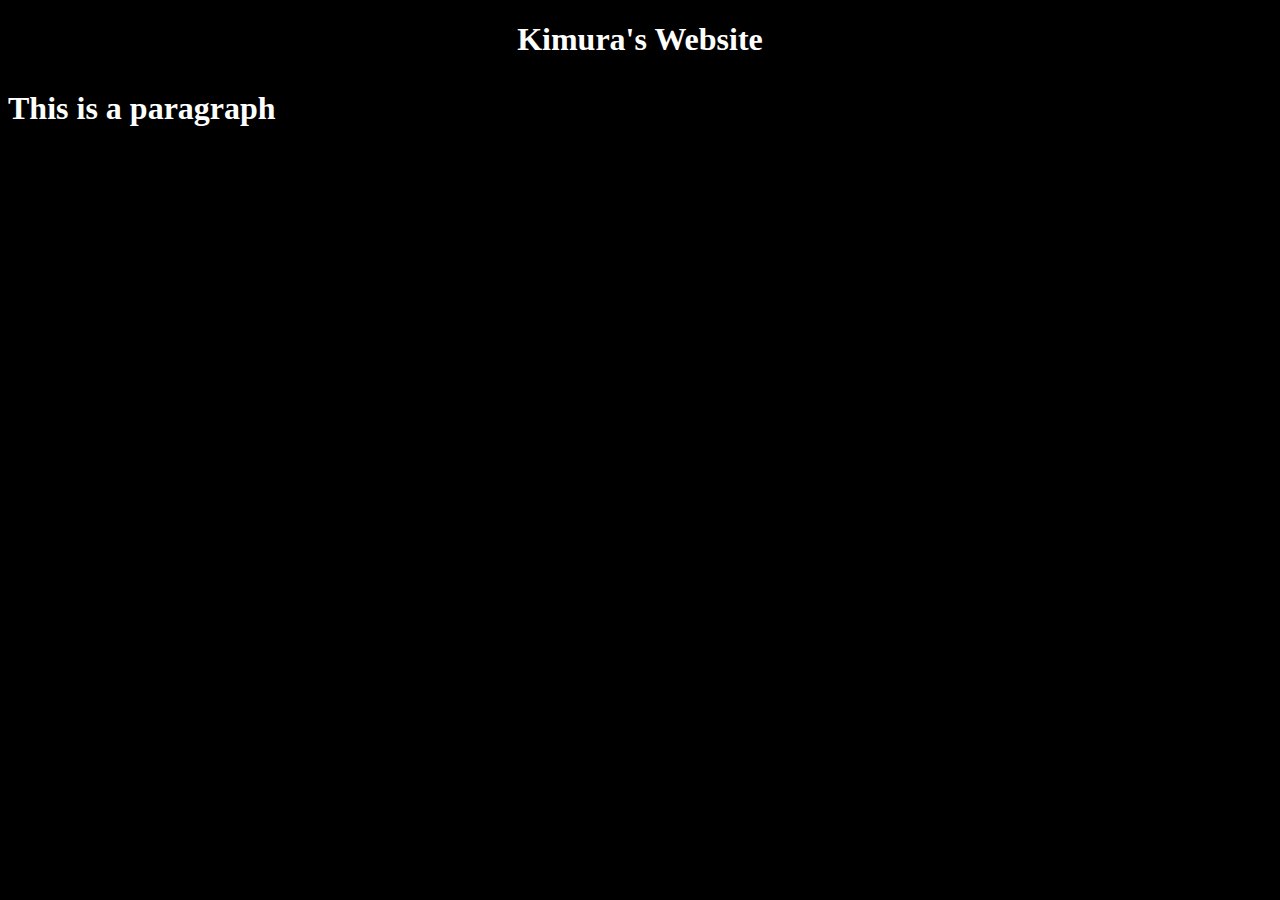
==== index.html @ c19a7e10 "Update index.html" ====
<!DOCTYPE html>
<html lang="en">

<head>
    <title>Kimura's Website</title>
    <style>
        body {
            color: white;
            background: #000000
        }
    </style>
</head>

<body>
    <h1><center>Kimura's Website</center><h1>
    <p>This is a paragraph</p>
</body>

</html>
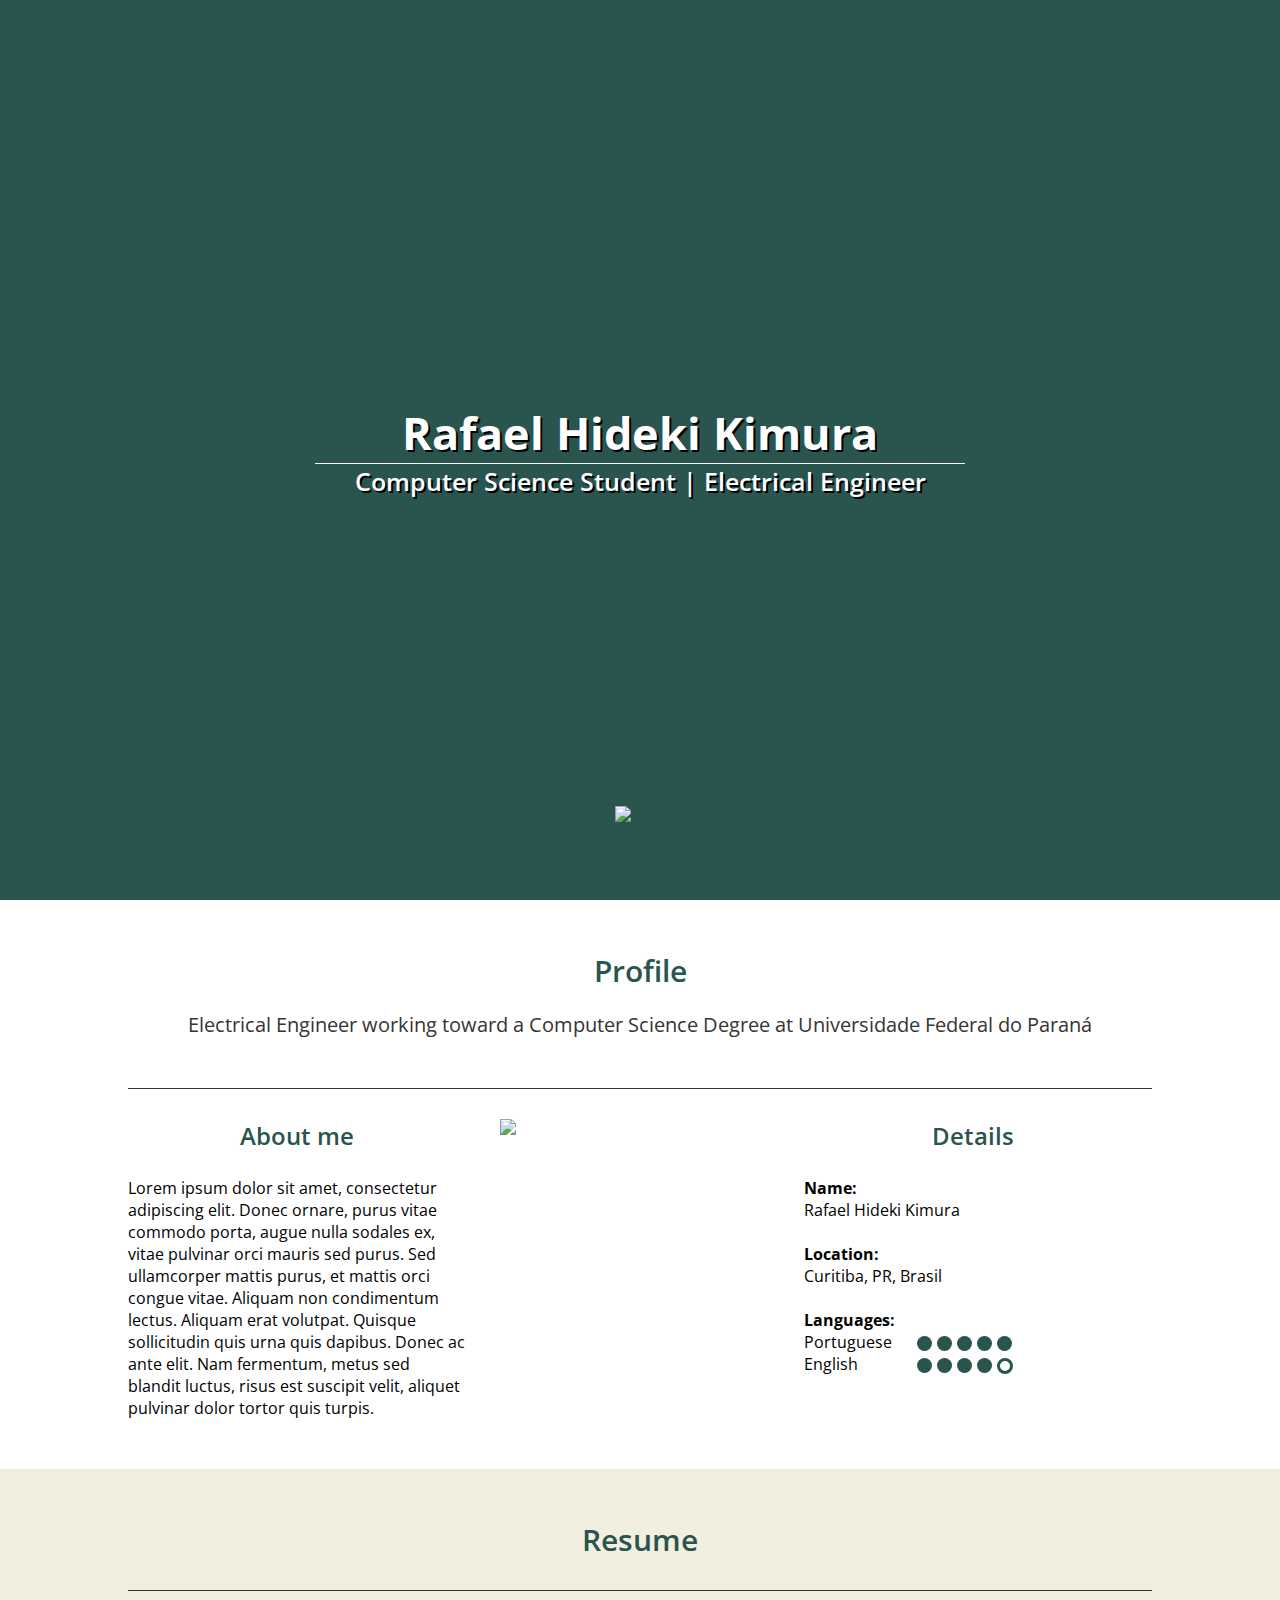
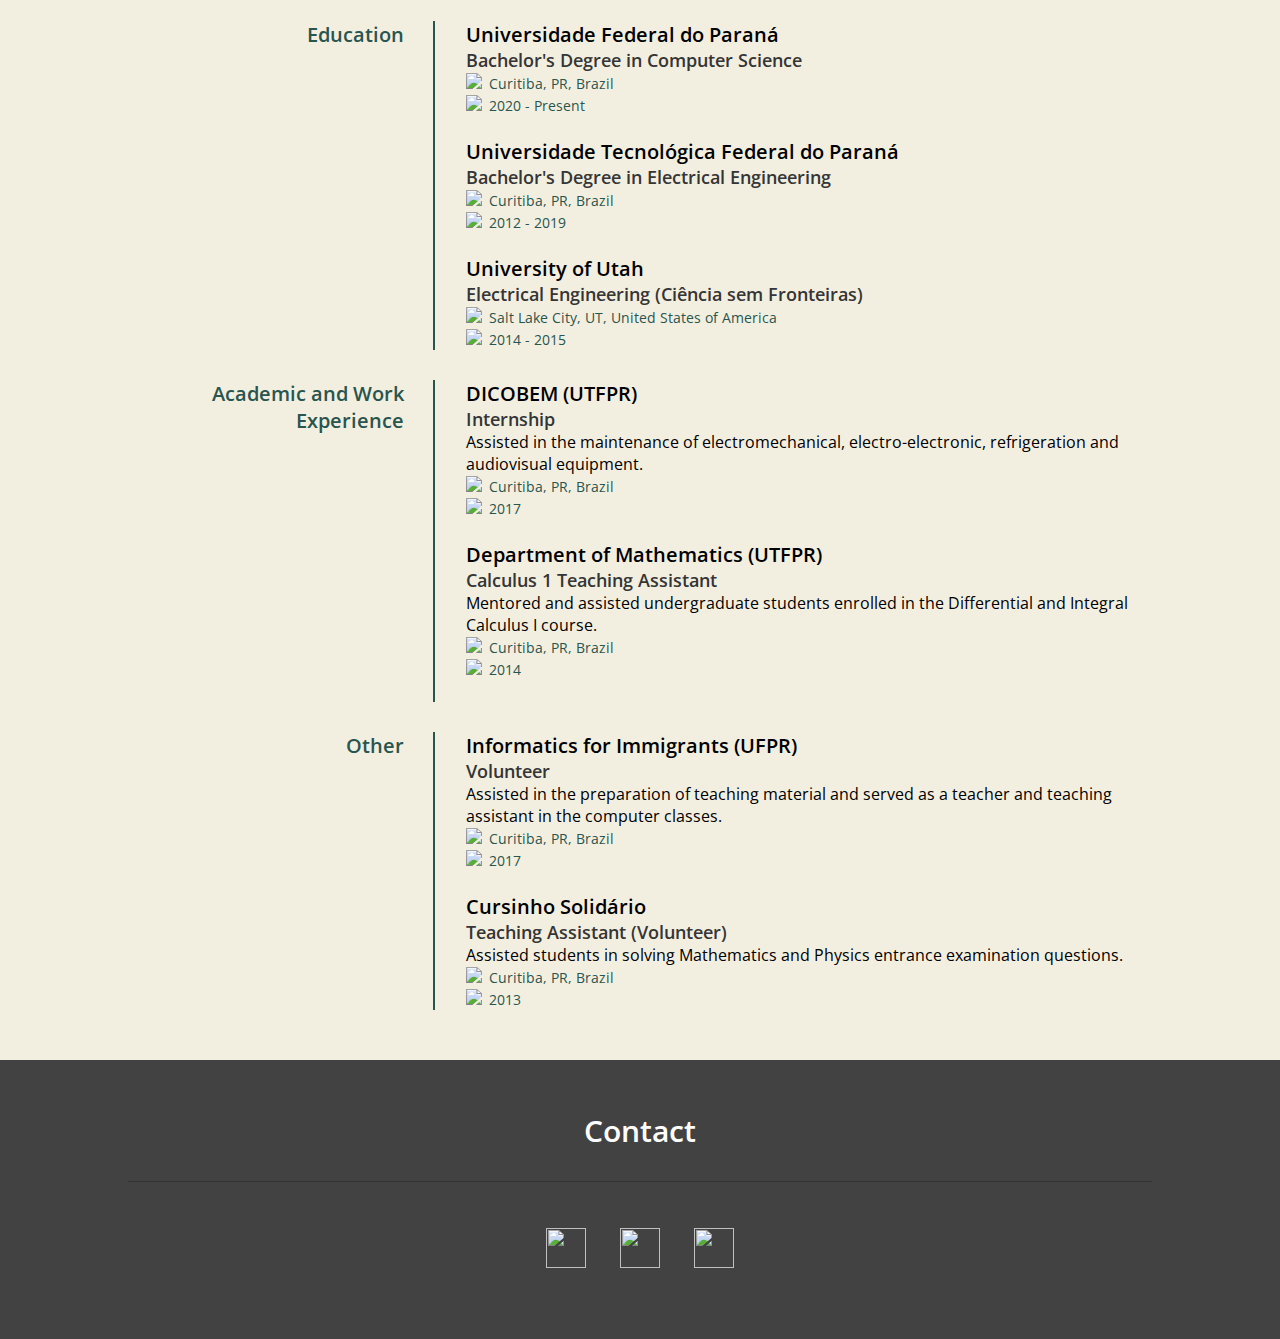
==== commit 98936aa1: "adding homepage" ====
--- a/index.html
+++ b/index.html
@@ -1,19 +1,178 @@
 <!DOCTYPE html>
-<html lang="en">
 
-<head>
-    <title>Kimura's Website</title>
-    <style>
-        body {
-            color: white;
-            background: #000000
-        }
-    </style>
-</head>
+<html>
+    <head>
+        <title>
+            Rafael Kimura
+        </title>
 
-<body>
-    <h1><center>Kimura's Website</center><h1>
-    <p>This is a paragraph</p>
-</body>
+        <link rel="icon" href="imgs/user-logo.png" type="image/x-icon">
+
+        <link rel="stylesheet" type="text/css" href="css/style.css">
+        <link href="https://fonts.googleapis.com/css2?family=Open+Sans:wght@300;400;600;700&display=swap" rel="stylesheet"> 
+    </head>
+
+    <body>
+        <div id="main-screen">
+            <div id="main-screen-content">
+                <div id="main-screen-title">Rafael Hideki Kimura</div>
+                <span id="main-screen-text">Computer Science Student | Electrical Engineer</span>
+            </div>
+            
+            <a id="down-scroll" href="#profile"><img src="imgs/arrow-down.png"></a>
+        </div>    
+        
+        <div id="profile">
+            <div class="content-box">
+                <div class="content-box-top">
+                    <h1>Profile</h1>
+                    <p>Electrical Engineer working toward a Computer Science Degree at Universidade Federal do Paraná</p>
+                </div>
+
+                <div class="inner-box">
+                    <h2>About me</h2>
+                    <p>Lorem ipsum dolor sit amet, consectetur adipiscing elit. Donec ornare, purus vitae commodo porta, augue nulla sodales ex, vitae pulvinar orci mauris sed purus. Sed ullamcorper mattis purus, et mattis orci congue vitae. Aliquam non condimentum lectus. Aliquam erat volutpat. Quisque sollicitudin quis urna quis dapibus. Donec ac ante elit. Nam fermentum, metus sed blandit luctus, risus est suscipit velit, aliquet pulvinar dolor tortor quis turpis. </p>
+                </div>
+
+                <div class="inner-box">
+                    <img id="profile-pic" src="imgs/cthulu.png">
+                </div>
+
+                <div class="inner-box">
+                    <h2>Details</h2>
+                    <p>
+                        <span class="bold-text">Name:</span><br>Rafael Hideki Kimura<br><br>
+                        <span class="bold-text">Location:</span><br>Curitiba, PR, Brasil<br><br>
+                        <span class="bold-text">Languages:</span>
+                    </p>
+
+                    <div id="lang-box">
+                        Portuguese<br>English
+                    </div>
+                    
+                    <div id="lang-box-levels">
+                        <div class="full-circle"></div><div class="full-circle"></div><div class="full-circle"></div><div class="full-circle"></div><div class="full-circle"></div><br>
+                        <div class="full-circle"></div><div class="full-circle"></div><div class="full-circle"></div><div class="full-circle"></div><div class="empty-circle"></div>
+                    </div>
+                </div>
+                <div class="clear"></div>
+            </div>
+        </div>
+
+        <div id="resume">
+            <div class="content-box">
+                <div class="content-box-top">
+                    <h1>Resume</h1>
+                </div>
+
+                <div class="resume-div">
+                    <div class="resume-div-left">
+                        <h2>Education</h2>
+                    </div>
+
+                    <div class="resume-div-right">
+                        <p>
+                            <span class="institute">Universidade Federal do Paraná</span><br>
+                            <span class="position">Bachelor's Degree in Computer Science</span><br>
+                            <img class="loc-icon" src="imgs/location-icon.png">
+                            <span class="location">Curitiba, PR, Brazil</span><br>
+                            <img class="cal-icon" src="imgs/calendar-icon.png">
+                            <span class="time">2020 - Present</span>
+                            <br><br>
+                            <span class="institute">Universidade Tecnológica Federal do Paraná</span><br>
+                            <span class="position">Bachelor's Degree in Electrical Engineering</span><br>
+                            <img class="loc-icon" src="imgs/location-icon.png">
+                            <span class="location">Curitiba, PR, Brazil</span><br>
+                            <img class="cal-icon" src="imgs/calendar-icon.png">
+                            <span class="time">2012 - 2019</span>
+                            <br><br>
+                            <span class="institute">University of Utah</span><br>
+                            <span class="position">Electrical Engineering (Ciência sem Fronteiras)</span><br>
+                            <img class="loc-icon" src="imgs/location-icon.png">
+                            <span class="location">Salt Lake City, UT, United States of America</span><br>
+                            <img class="cal-icon" src="imgs/calendar-icon.png">
+                            <span class="time">2014 - 2015</span> 
+                        </p>
+                    </div>
+                </div>
+
+                <div class="clear"></div>
+
+                <div class="resume-div">
+                    <div class="resume-div-left">
+                        <h2>Academic and Work Experience</h2>
+                    </div>
+
+                    <div class="resume-div-right">
+                        <p>
+                            <span class="institute">DICOBEM (UTFPR)</span><br>
+                            <span class="position">Internship</span><br>
+                            <span class="resume-text">Assisted in the maintenance of electromechanical, electro-electronic, refrigeration and audiovisual equipment.</span><br>
+                            <img class="loc-icon" src="imgs/location-icon.png">
+                            <span class="location">Curitiba, PR, Brazil</span><br>
+                            <img class="cal-icon" src="imgs/calendar-icon.png">
+                            <span class="time">2017</span>
+                            <br><br>
+                            <span class="institute">Department of Mathematics (UTFPR)</span><br>
+                            <span class="position">Calculus 1 Teaching Assistant</span><br>
+                            <span class="resume-text">Mentored and assisted undergraduate students enrolled in the Differential and Integral Calculus I course.</span><br>
+                            <img class="loc-icon" src="imgs/location-icon.png">
+                            <span class="location">Curitiba, PR, Brazil</span><br>
+                            <img class="cal-icon" src="imgs/calendar-icon.png">
+                            <span class="time">2014</span>
+                            <br><br>
+                        </p>
+                    </div>
+                </div>
+                
+                <div class="clear"></div>
+
+                <div class="resume-div">
+                    <div class="resume-div-left">
+                        <h2>Other</h2>
+                    </div>
+
+                    <div class="resume-div-right">
+                        <p>
+                            <span class="institute">Informatics for Immigrants (UFPR)</span><br>
+                            <span class="position">Volunteer</span><br>
+                            <span class="resume-text">Assisted in the preparation of teaching material and served as a teacher and teaching assistant in the computer classes.</span><br>
+                            <img class="loc-icon" src="imgs/location-icon.png">
+                            <span class="location">Curitiba, PR, Brazil</span><br>
+                            <img class="cal-icon" src="imgs/calendar-icon.png">
+                            <span class="time">2017</span>
+                            <br><br>
+                            <span class="institute">Cursinho Solidário</span><br>
+                            <span class="position">Teaching Assistant (Volunteer)</span><br>
+                            <span class="resume-text">Assisted students in solving Mathematics and Physics entrance examination questions.</span><br>
+                            <img class="loc-icon" src="imgs/location-icon.png">
+                            <span class="location">Curitiba, PR, Brazil</span><br>
+                            <img class="cal-icon" src="imgs/calendar-icon.png">
+                            <span class="time">2013</span>
+                        </p>
+                    </div>
+                </div>
+
+                <div class="clear"></div>
+
+            </div>
+        </div>
+
+        <div id="page-footer">
+            <div class="content-box">
+                <div class="content-box-top">
+                    <h1 id="contact">Contact</h1>
+                </div>
+                <div class="content-box-bottom">
+                    <p>
+                        <a href="https://github.com/rafaelkimura"><img class="footer-logo" src="imgs/github-logo.png"></a>
+                        <a href="mailto:rafaelkimura94@gmail.com"><img class="footer-logo" src="imgs/email-logo.png"></a>
+                        <a href="https://www.facebook.com/rafaelhidekikimura"><img class="footer-logo" src="imgs/facebook-logo.png"></a>
+                    </p>
+                </div>
+            </div>
+        </div>
+
+    </body>    
 
 </html>
--- a/css/style.css
+++ b/css/style.css
@@ -0,0 +1,269 @@
+body, html {
+    margin: 0;
+    padding: 0;
+    height: 100%;
+    font-family: 'Open Sans', sans-serif;
+}
+
+html {
+    scroll-behavior: smooth;
+}
+
+#main-screen {
+    background-color: #29554e;
+    background-image: url(../imgs/bg.png);
+    background-position: center;
+    background-size: cover;
+    height: 100%;
+    color: white;
+
+    /*Centers verticaly and horizontaly the content*/
+    display: flex;
+    align-items: center;
+    justify-content: center;
+}
+
+#main-screen-content {
+    text-align: center;
+    text-shadow: 2px 2px black;
+}
+
+#main-screen-title {
+    border-bottom: 1px white solid;
+    width: 650px;
+    font-weight: 700;
+}
+
+#main-screen-text {
+    font-weight: 600;
+}
+
+/*Changes font-size on different screen sizes
+in this case, it changes according to the width (700px)
+*/
+@media screen and (min-width: 801px) {
+    #main-screen-title {
+        font-size: 45px;
+    }
+
+    #main-screen-text {
+        font-size: 25px;
+    }
+
+    #main-screen-title {
+        width: 650px;
+    }
+
+    #profile-pic {
+        width: 80%;
+        display: block;
+        margin: auto;
+    }
+}
+
+@media screen and (max-width: 800px) {
+    #main-screen-title {
+        font-size: 30px;
+    }
+
+    #main-screen-text {
+        font-size: 17px;
+    }
+
+    #main-screen-title {
+        width: 450px;
+    }
+
+    #profile-pic {
+        width: 0px;
+    }
+}
+
+#down-scroll {
+    width: 50px;
+    height: 50px;
+    position: absolute;
+    bottom: 5%;
+    left: 0;
+    right: 0;
+    margin: auto;
+    -webkit-transition: background-color 0.25s ease-in-out;
+    transition: background-color 0.25s ease-in-out; 
+}
+
+
+#profile {
+    background-color: white;
+}
+
+.content-box {
+    width: 80%;
+    margin: 0 auto;
+    padding: 50px 0 50px 0;
+}
+
+.content-box-top {
+    margin: 0 auto;
+    padding-bottom: 30px;
+    border-bottom: 1px #353535 solid;
+}
+
+.content-box-top h1 {
+    color: #29554e; 
+    margin: 0;
+    text-align: center;
+    font-weight: 600;
+    font-size: 30px;
+}
+
+.content-box-top p {
+    color: #353535;
+    font-size: 20px;
+    text-align: center;
+    font-weight: 400;
+}
+
+.inner-box {
+    width: 33%;
+    float: left;
+    padding-top: 30px;
+}
+
+.inner-box h2 {
+    text-align: center;
+    color: #29554e; 
+    font-weight: 600;
+    margin: 0 0 25px 0;
+}
+
+.inner-box p {
+    font-size: 16px;
+    margin: 0;
+}
+
+.bold-text {
+    font-weight: bold;
+}
+
+#lang-box {
+    float: left;
+    margin: 0;
+    padding-right: 25px;
+    
+}
+
+#lang-box-levels {
+    float: left;
+}
+
+.full-circle {
+    background-color: #29554e;
+    border-radius: 50%;
+    width: 15px;
+    height: 15px;
+    float: left;
+    margin: 5px 5px 2px 0;
+}
+
+.empty-circle {
+    border:3px #29554e solid;
+    border-radius: 50%;
+    width: 10px;
+    height: 10px;
+    float: left;
+    margin: 5px 5px 2px 0;
+}
+
+.clear {
+    clear: both;
+}
+
+#resume {
+    background-color: #f3efe0;
+}
+
+.resume-div {
+    padding-top: 30px;
+}
+
+.resume-div-left {
+    float: left;
+    width: 27%;
+}
+
+.resume-div-left h2 {
+    text-align: right;
+    color: #29554e; 
+    font-weight: 600;
+    padding: 0;
+    margin: 0;
+    font-size: 20px;
+}
+
+.resume-div-right {
+    float: right;
+    width: 67%;
+    padding-left: 3%;
+    border-left: 2px #29554e solid;
+}
+
+.resume-div-right p {
+    margin: 0;
+}
+
+.institute {
+    font-weight: 600;
+    font-size: 20px;
+}
+
+.position {
+    font-weight: 600;
+    font-size: 18px;
+    color: #353535;
+}
+
+.loc-icon {
+    width: 14px;
+    padding-right: 3px;
+}
+
+.cal-icon {
+    width: 14px;
+    padding-right: 3px;
+}
+
+.location {
+    font-size: 14px;
+    color: #29554e;
+}
+
+.resume-text {
+    font-size: 16px;
+}
+
+.time {
+    font-size: 14px;
+    color: #29554e;
+}
+
+#page-footer {
+    background-color: #434242;
+}
+
+#contact {
+    color: white;
+}
+
+.content-box-bottom {
+    text-align: center;
+    padding: 30px 0 0 0;
+}
+
+.content-box-bottom a {
+    padding: 0 15px 0 15px;
+}
+
+.footer-logo {
+    width: 40px;
+    height: 40px;
+}
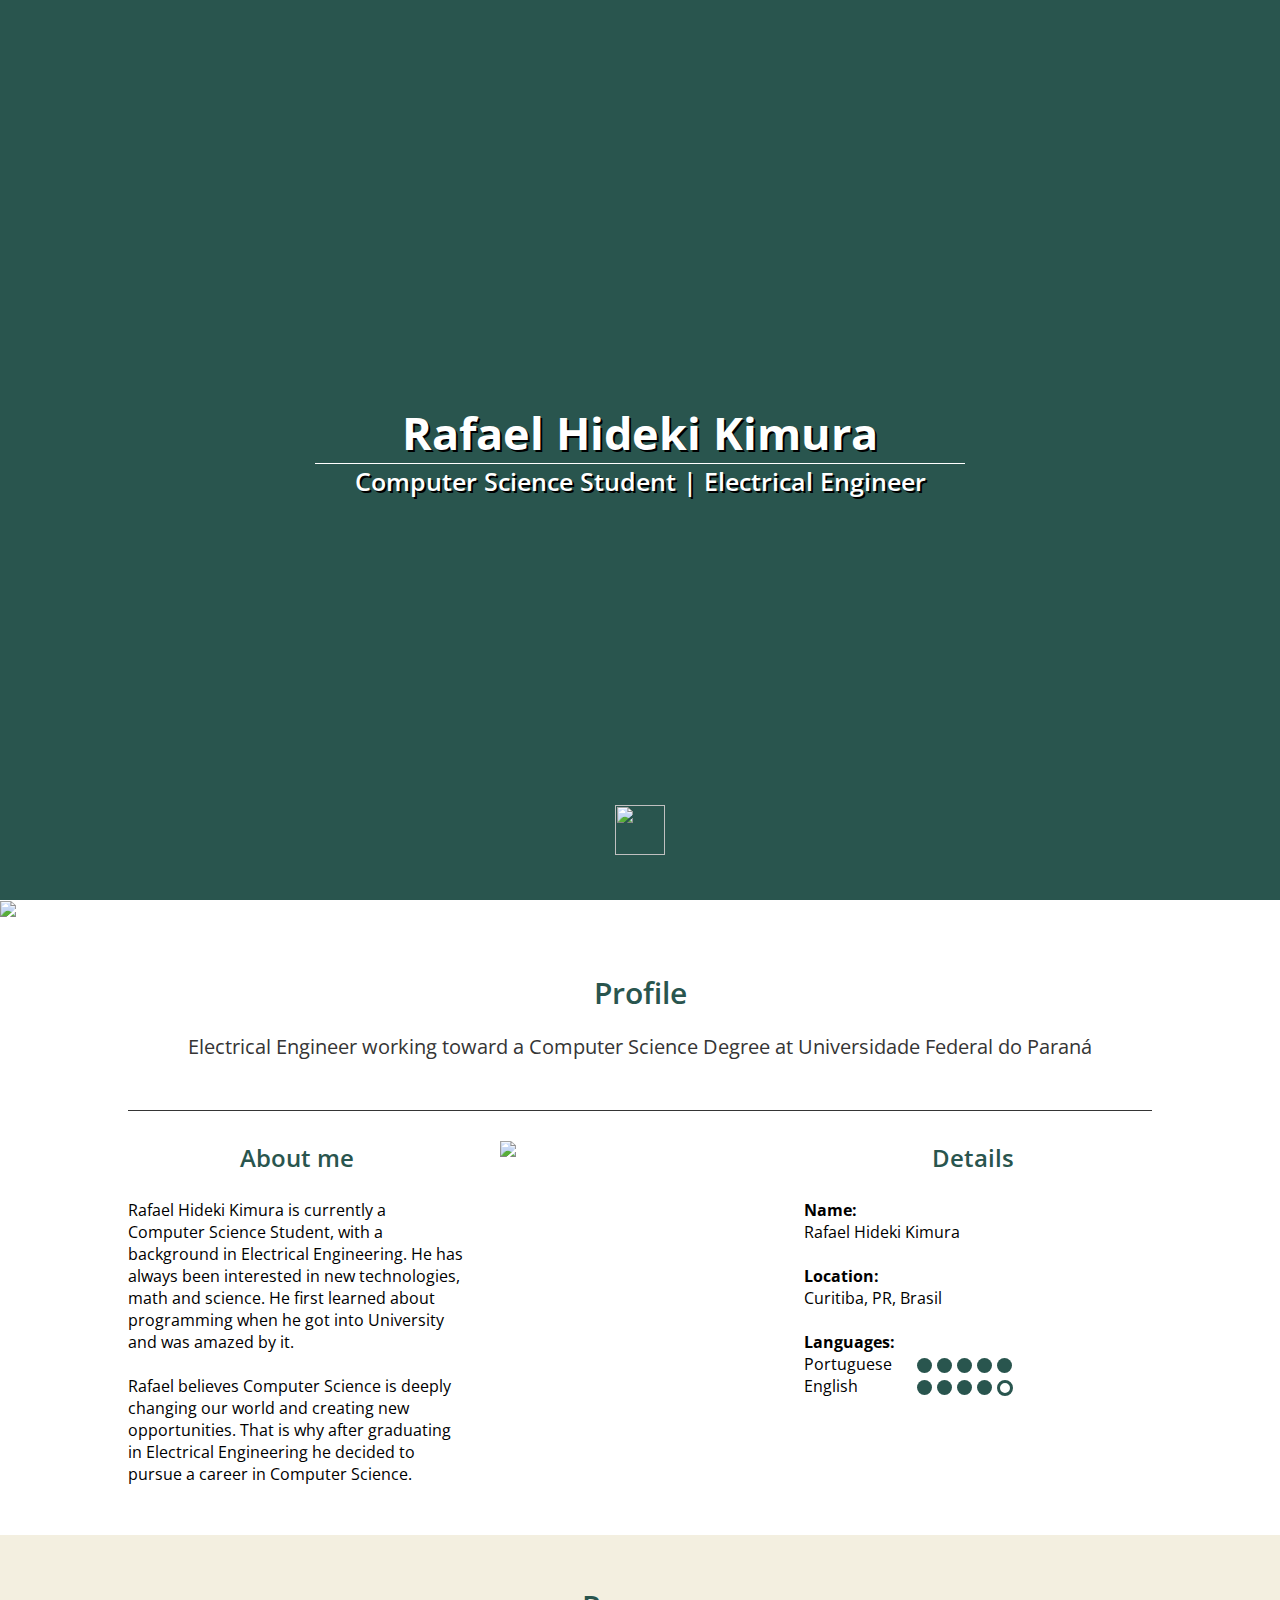
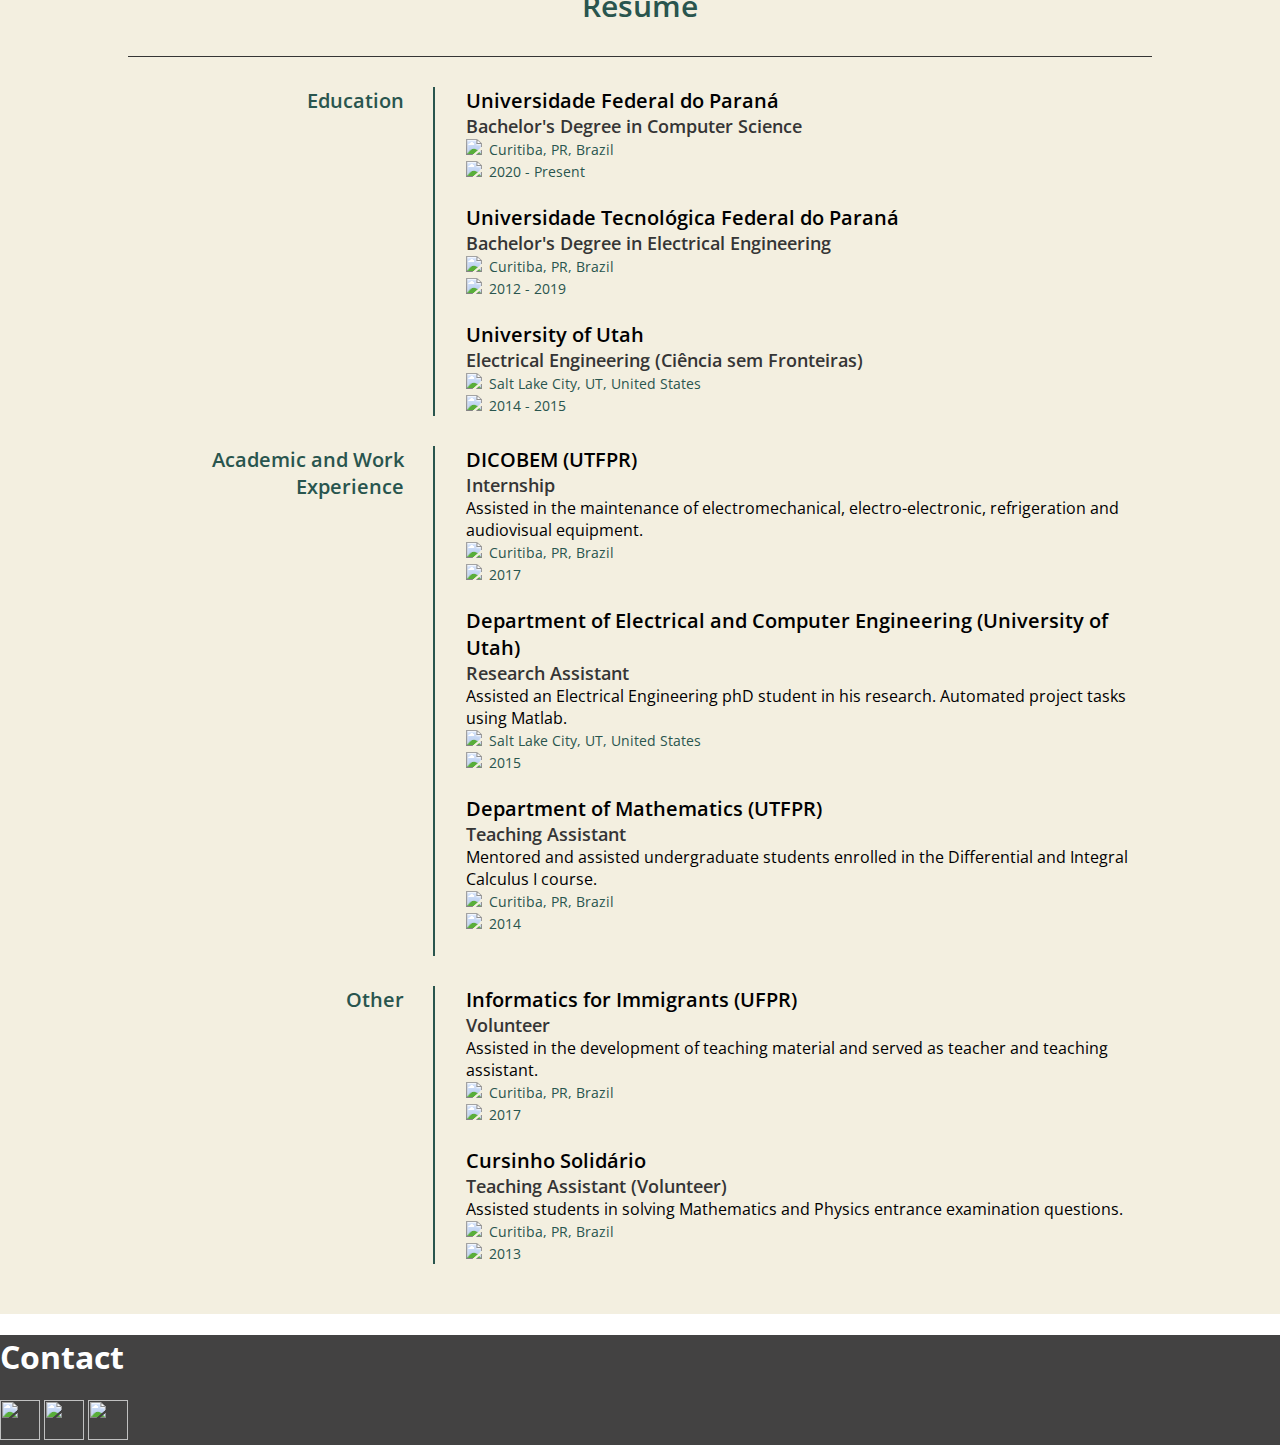
==== commit 544328f9: "about me text improvement" ====
--- a/index.html
+++ b/index.html
@@ -9,20 +9,25 @@
         <link rel="icon" href="imgs/user-logo.png" type="image/x-icon">
 
         <link rel="stylesheet" type="text/css" href="css/style.css">
-        <link href="https://fonts.googleapis.com/css2?family=Open+Sans:wght@300;400;600;700&display=swap" rel="stylesheet"> 
+        <link href="https://fonts.googleapis.com/css2?family=Open+Sans:wght@300;400;600;700&display=swap" rel="stylesheet">
+        <script src="https://ajax.googleapis.com/ajax/libs/jquery/3.5.1/jquery.min.js"></script>
     </head>
 
     <body>
-        <div id="main-screen">
+        <div id="main-screen" class="fade-scroll">
             <div id="main-screen-content">
-                <div id="main-screen-title">Rafael Hideki Kimura</div>
+                <div id="main-screen-title"><span id="name-title"></span>Rafael Hideki Kimura<span id="cursor"></span></div>
                 <span id="main-screen-text">Computer Science Student | Electrical Engineer</span>
             </div>
             
-            <a id="down-scroll" href="#profile"><img src="imgs/arrow-down.png"></a>
+            <script type="text/javascript" src="js/home-script.js"></script> 
+
+            <a href="#profile"><img id="down-scroll" src="imgs/arrow-down.png"></a>
         </div>    
+       
+        <a href="#main-screen"><img id="top-scroll" src="imgs/arrow-top.png"></a>
         
-        <div id="profile">
+        <div id="profile" class="fade-scroll">
             <div class="content-box">
                 <div class="content-box-top">
                     <h1>Profile</h1>
@@ -31,7 +36,9 @@
 
                 <div class="inner-box">
                     <h2>About me</h2>
-                    <p>Lorem ipsum dolor sit amet, consectetur adipiscing elit. Donec ornare, purus vitae commodo porta, augue nulla sodales ex, vitae pulvinar orci mauris sed purus. Sed ullamcorper mattis purus, et mattis orci congue vitae. Aliquam non condimentum lectus. Aliquam erat volutpat. Quisque sollicitudin quis urna quis dapibus. Donec ac ante elit. Nam fermentum, metus sed blandit luctus, risus est suscipit velit, aliquet pulvinar dolor tortor quis turpis. </p>
+                    <p>Rafael Hideki Kimura is currently a Computer Science Student, with a background in Electrical Engineering. He has always been interested in new technologies, math and science. He first learned about programming when he got into University and was amazed by it. 
+                    <br><br>
+                    Rafael believes Computer Science is deeply changing our world and creating new opportunities. That is why after graduating in Electrical Engineering he decided to pursue a career in Computer Science. </p>
                 </div>
 
                 <div class="inner-box">
@@ -65,7 +72,7 @@
                     <h1>Resume</h1>
                 </div>
 
-                <div class="resume-div">
+                <div class="resume-div fade-scroll">
                     <div class="resume-div-left">
                         <h2>Education</h2>
                     </div>
@@ -89,7 +96,7 @@
                             <span class="institute">University of Utah</span><br>
                             <span class="position">Electrical Engineering (Ciência sem Fronteiras)</span><br>
                             <img class="loc-icon" src="imgs/location-icon.png">
-                            <span class="location">Salt Lake City, UT, United States of America</span><br>
+                            <span class="location">Salt Lake City, UT, United States</span><br>
                             <img class="cal-icon" src="imgs/calendar-icon.png">
                             <span class="time">2014 - 2015</span> 
                         </p>
@@ -98,7 +105,7 @@
 
                 <div class="clear"></div>
 
-                <div class="resume-div">
+                <div class="resume-div fade-scroll">
                     <div class="resume-div-left">
                         <h2>Academic and Work Experience</h2>
                     </div>
@@ -113,8 +120,18 @@
                             <img class="cal-icon" src="imgs/calendar-icon.png">
                             <span class="time">2017</span>
                             <br><br>
+
+                            <span class="institute">Department of Electrical and Computer Engineering (University of Utah)</span><br>
+                            <span class="position">Research Assistant</span><br>
+                            <span class="resume-text">Assisted an Electrical Engineering phD student in his research. Automated project tasks using Matlab.</span><br>
+                            <img class="loc-icon" src="imgs/location-icon.png">
+                            <span class="location">Salt Lake City, UT, United States</span><br>
+                            <img class="cal-icon" src="imgs/calendar-icon.png">
+                            <span class="time">2015</span>
+                            <br><br>
+
                             <span class="institute">Department of Mathematics (UTFPR)</span><br>
-                            <span class="position">Calculus 1 Teaching Assistant</span><br>
+                            <span class="position">Teaching Assistant</span><br>
                             <span class="resume-text">Mentored and assisted undergraduate students enrolled in the Differential and Integral Calculus I course.</span><br>
                             <img class="loc-icon" src="imgs/location-icon.png">
                             <span class="location">Curitiba, PR, Brazil</span><br>
@@ -136,7 +153,7 @@
                         <p>
                             <span class="institute">Informatics for Immigrants (UFPR)</span><br>
                             <span class="position">Volunteer</span><br>
-                            <span class="resume-text">Assisted in the preparation of teaching material and served as a teacher and teaching assistant in the computer classes.</span><br>
+                            <span class="resume-text">Assisted in the development of teaching material and served as teacher and teaching assistant.</span><br>
                             <img class="loc-icon" src="imgs/location-icon.png">
                             <span class="location">Curitiba, PR, Brazil</span><br>
                             <img class="cal-icon" src="imgs/calendar-icon.png">
@@ -159,15 +176,15 @@
         </div>
 
         <div id="page-footer">
-            <div class="content-box">
-                <div class="content-box-top">
+            <div id="footer-box">
+                <div id="footer-box-top">
                     <h1 id="contact">Contact</h1>
                 </div>
-                <div class="content-box-bottom">
+                <div id="footer-box-bottom">
                     <p>
-                        <a href="https://github.com/rafaelkimura"><img class="footer-logo" src="imgs/github-logo.png"></a>
-                        <a href="mailto:rafaelkimura94@gmail.com"><img class="footer-logo" src="imgs/email-logo.png"></a>
-                        <a href="https://www.facebook.com/rafaelhidekikimura"><img class="footer-logo" src="imgs/facebook-logo.png"></a>
+                        <a href="https://github.com/kimurarh"><img class="footer-logo" src="imgs/github-logo.png"></a>
+                        <a href="mailto:kimurarh@gmail.com"><img class="footer-logo" src="imgs/email-logo.png"></a>
+                        <a href="https://www.facebook.com/kimurarh"><img class="footer-logo" src="imgs/facebook-logo.png"></a>
                     </p>
                 </div>
             </div>
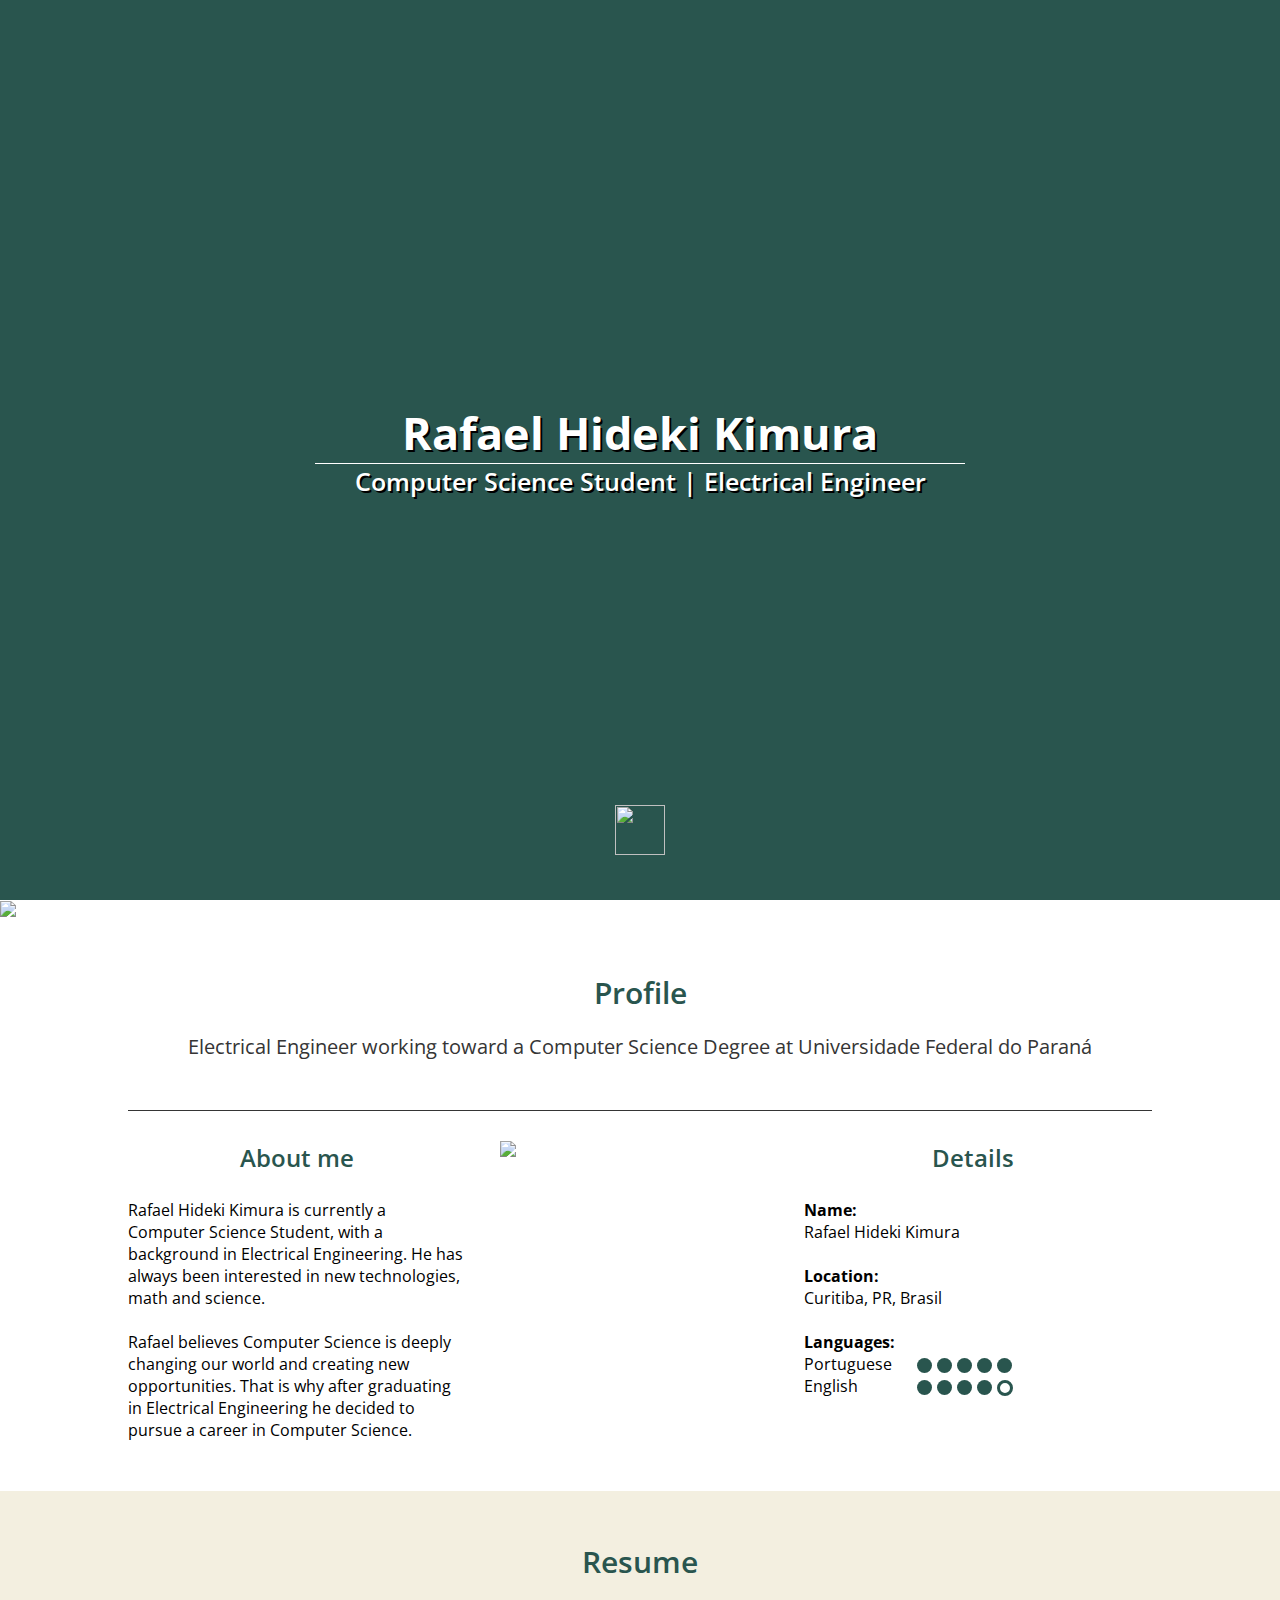
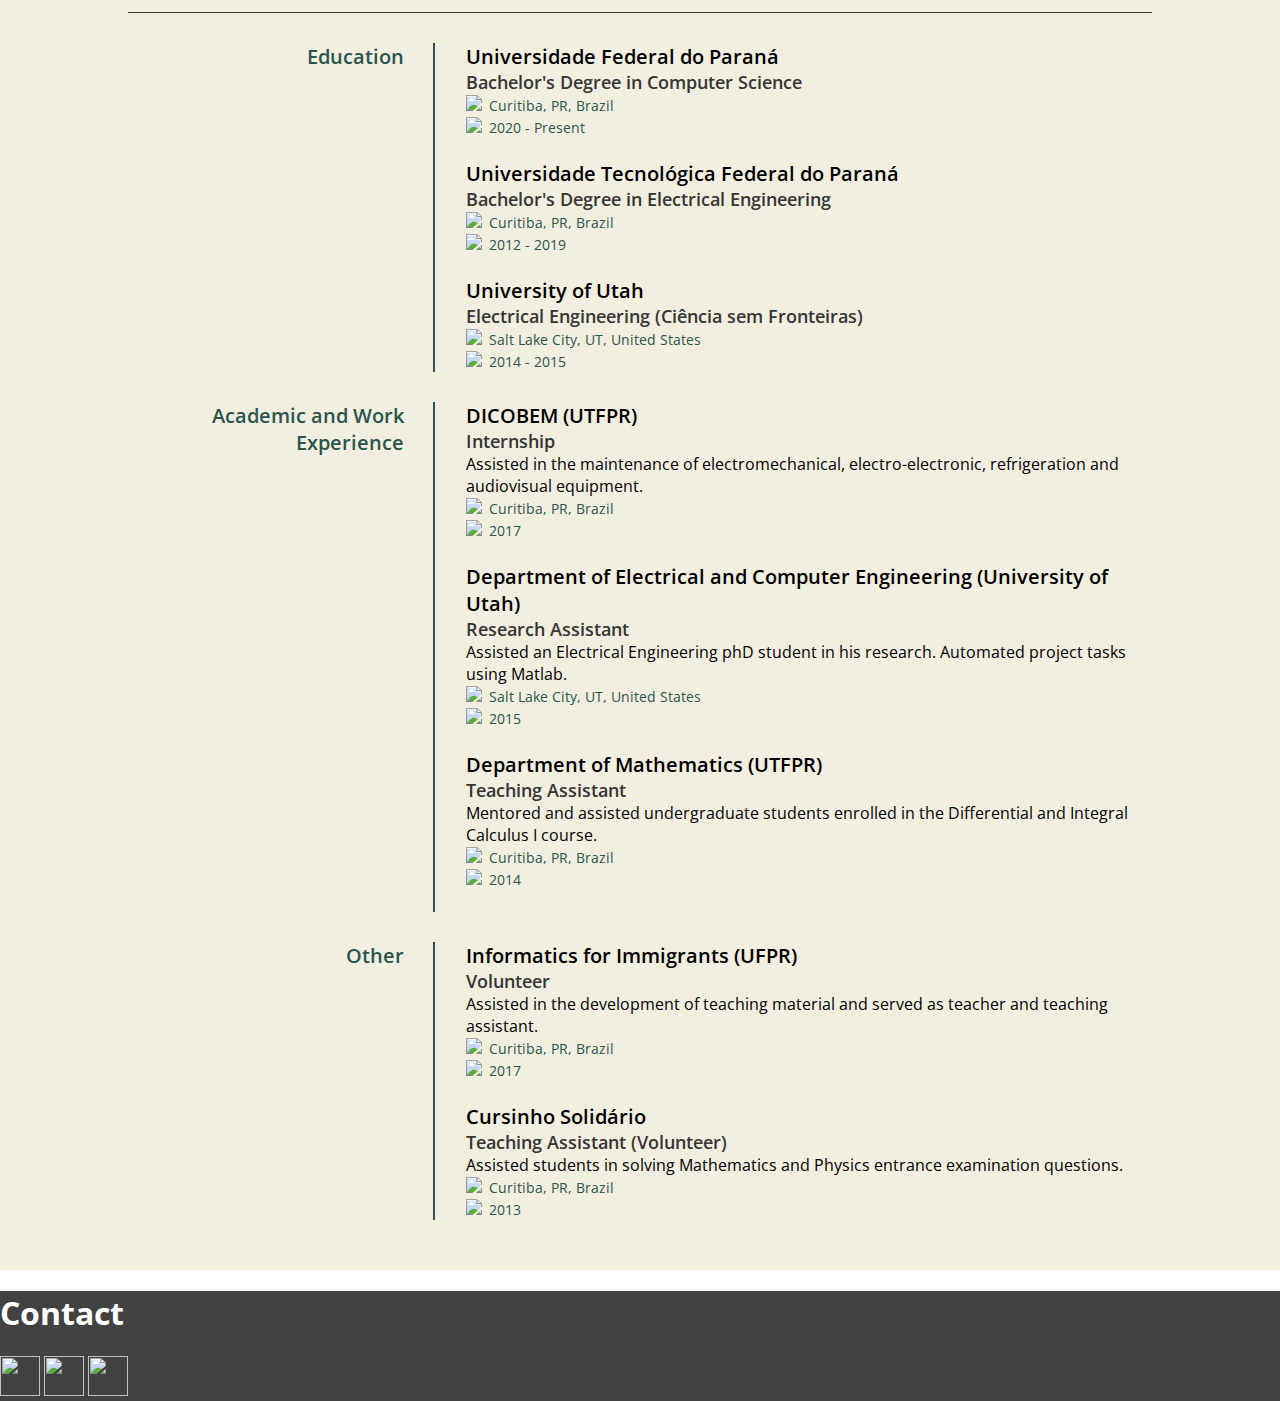
==== commit 28b735f8: "Update index.html" ====
--- a/index.html
+++ b/index.html
@@ -36,7 +36,7 @@
 
                 <div class="inner-box">
                     <h2>About me</h2>
-                    <p>Rafael Hideki Kimura is currently a Computer Science Student, with a background in Electrical Engineering. He has always been interested in new technologies, math and science. He first learned about programming when he got into University and was amazed by it. 
+                    <p>Rafael Hideki Kimura is currently a Computer Science Student, with a background in Electrical Engineering. He has always been interested in new technologies, math and science. 
                     <br><br>
                     Rafael believes Computer Science is deeply changing our world and creating new opportunities. That is why after graduating in Electrical Engineering he decided to pursue a career in Computer Science. </p>
                 </div>
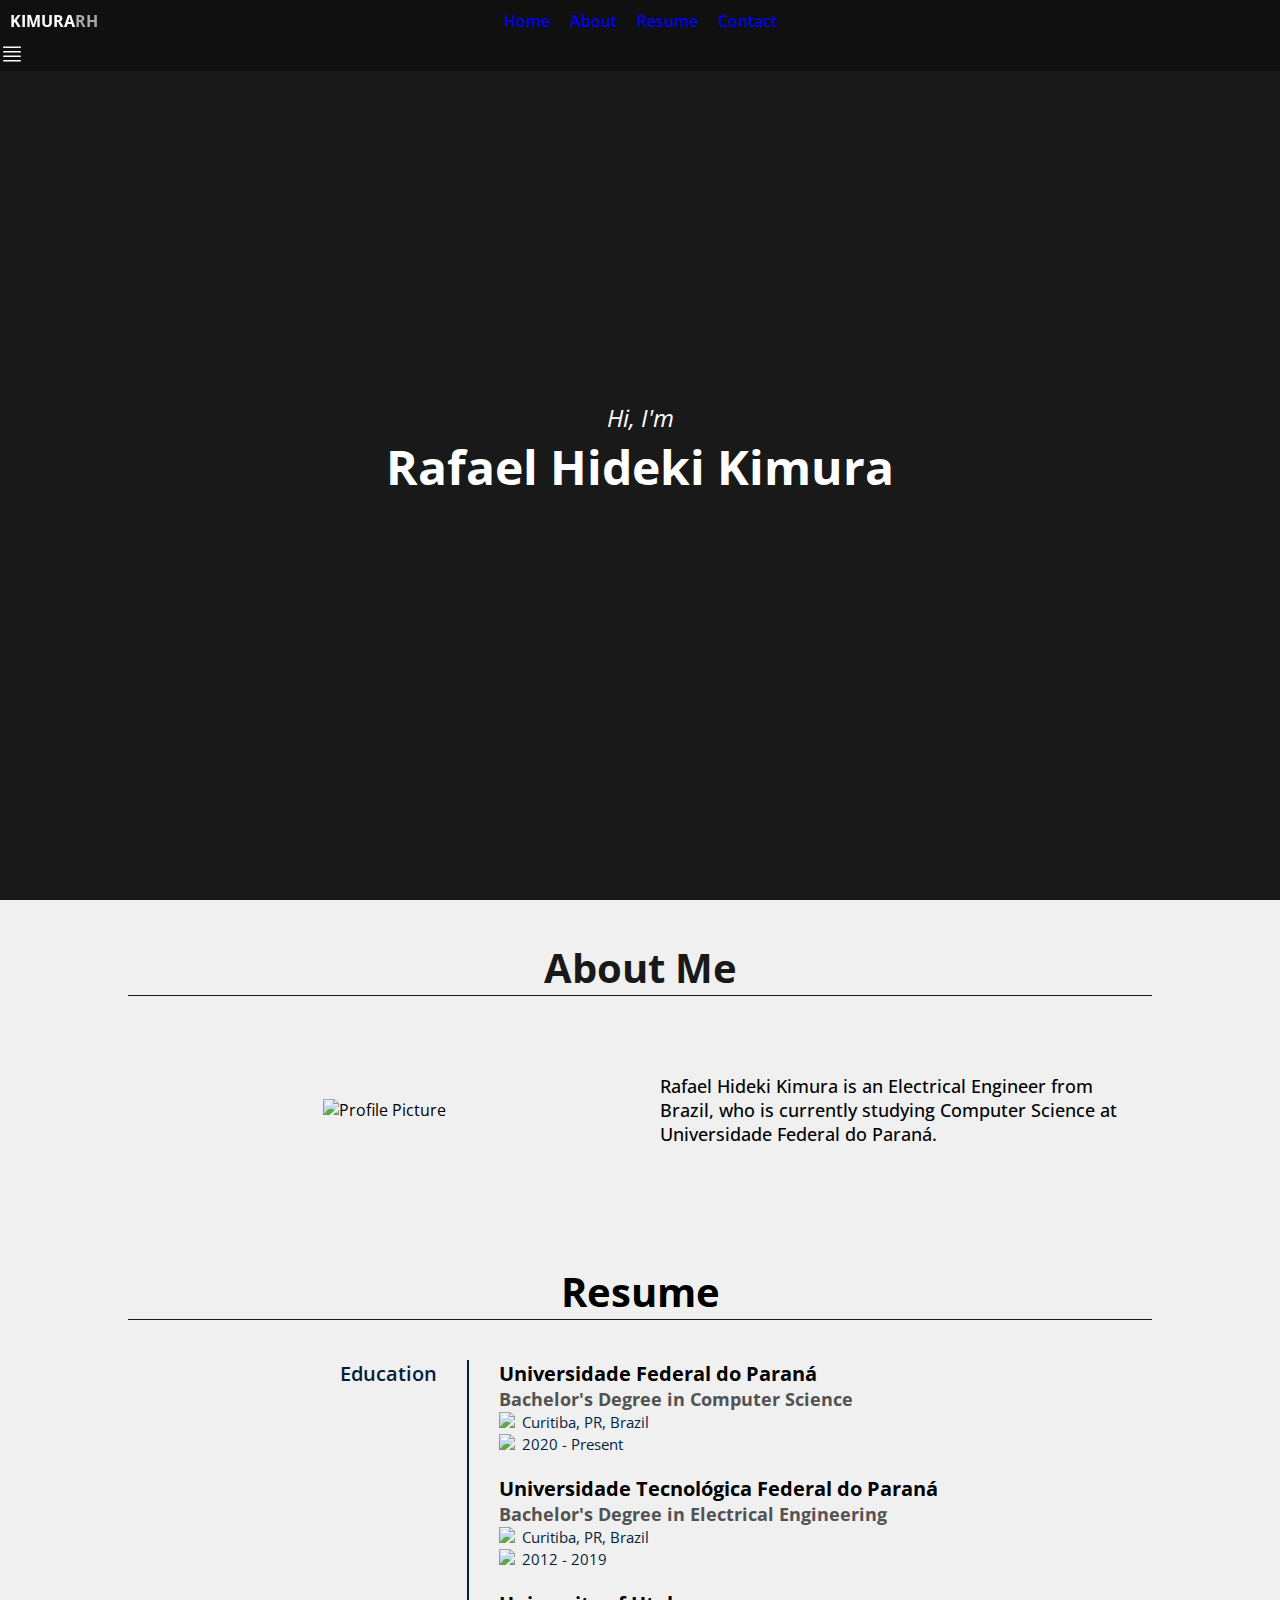
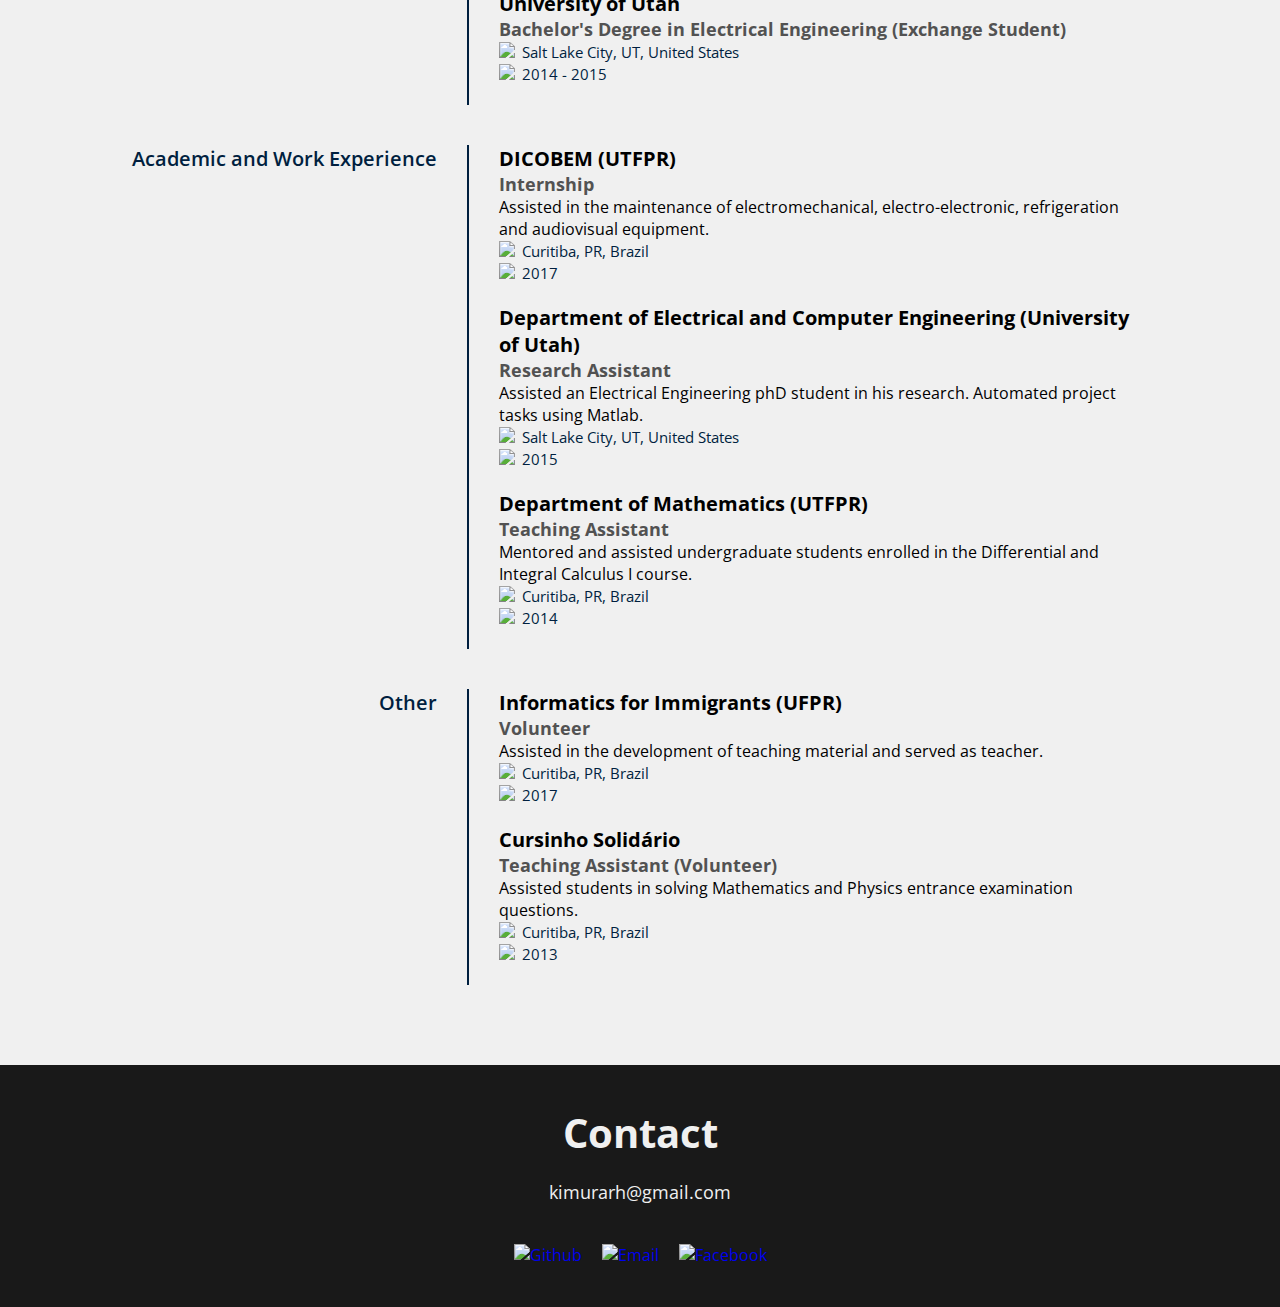
==== commit 8af47b0f: "Update index.html" ====
--- a/index.html
+++ b/index.html
@@ -1,195 +1,214 @@
 <!DOCTYPE html>
-
-<html>
-    <head>
-        <title>
-            Rafael Kimura
-        </title>
-
-        <link rel="icon" href="imgs/user-logo.png" type="image/x-icon">
-
-        <link rel="stylesheet" type="text/css" href="css/style.css">
-        <link href="https://fonts.googleapis.com/css2?family=Open+Sans:wght@300;400;600;700&display=swap" rel="stylesheet">
-        <script src="https://ajax.googleapis.com/ajax/libs/jquery/3.5.1/jquery.min.js"></script>
-    </head>
-
-    <body>
-        <div id="main-screen" class="fade-scroll">
-            <div id="main-screen-content">
-                <div id="main-screen-title"><span id="name-title"></span>Rafael Hideki Kimura<span id="cursor"></span></div>
-                <span id="main-screen-text">Computer Science Student | Electrical Engineer</span>
-            </div>
-            
-            <script type="text/javascript" src="js/home-script.js"></script> 
-
-            <a href="#profile"><img id="down-scroll" src="imgs/arrow-down.png"></a>
-        </div>    
-       
-        <a href="#main-screen"><img id="top-scroll" src="imgs/arrow-top.png"></a>
-        
-        <div id="profile" class="fade-scroll">
-            <div class="content-box">
-                <div class="content-box-top">
-                    <h1>Profile</h1>
-                    <p>Electrical Engineer working toward a Computer Science Degree at Universidade Federal do Paraná</p>
-                </div>
-
-                <div class="inner-box">
-                    <h2>About me</h2>
-                    <p>Rafael Hideki Kimura is currently a Computer Science Student, with a background in Electrical Engineering. He has always been interested in new technologies, math and science. 
-                    <br><br>
-                    Rafael believes Computer Science is deeply changing our world and creating new opportunities. That is why after graduating in Electrical Engineering he decided to pursue a career in Computer Science. </p>
-                </div>
-
-                <div class="inner-box">
-                    <img id="profile-pic" src="imgs/cthulu.png">
-                </div>
-
-                <div class="inner-box">
-                    <h2>Details</h2>
+<html lang="en">
+<head>
+    <meta charset="UTF-8">
+    <meta name="viewport" content="width=device-width, initial-scale=1.0">
+    <title>Rafael Kimura</title>
+
+    <!-- Title Icon --> 
+    <link rel="icon" href="imgs/user-logo.png" type="image/x-icon">
+
+    <!-- Google Fonts -->
+    <link href="https://fonts.googleapis.com/css2?family=Open+Sans:ital,wght@0,300;0,400;0,600;0,700;0,800;1,300;1,400;1,600;1,700;1,800&display=swap" rel="stylesheet"> 
+
+    <!-- CSS -->
+    <link rel="stylesheet" href="styles/index.css">
+    <link rel="stylesheet" href="styles/responsive.css">
+</head>
+<body>
+    <!-- Navigation Bar -->
+    <div id="navbar">
+        <div id="nav-logo">
+            <a href="https://kimurarh.github.io/">
+                KIMURA<span>RH</span>
+            </a>
+        </div>
+
+        <div id="nav-options">
+            <a href="#home">
+                <div class="nav-item">Home</div>
+            </a>
+            <a href="#profile">
+                <div class="nav-item">About</div>
+            </a>
+            <a href="#resume">
+                <div class="nav-item">Resume</div>
+            </a>
+            <a href="#contact">
+                <div class="nav-item">Contact</div>
+            </a>
+        </div>
+
+        <div id="nav-menu">
+            <svg width="1.5em" height="1.5em" viewBox="0 0 16 16" class="bi bi-justify" fill="white" xmlns="http://www.w3.org/2000/svg">
+            <path fill-rule="evenodd" d="M2 12.5a.5.5 0 0 1 .5-.5h11a.5.5 0 0 1 0 1h-11a.5.5 0 0 1-.5-.5zm0-3a.5.5 0 0 1 .5-.5h11a.5.5 0 0 1 0 1h-11a.5.5 0 0 1-.5-.5zm0-3a.5.5 0 0 1 .5-.5h11a.5.5 0 0 1 0 1h-11a.5.5 0 0 1-.5-.5zm0-3a.5.5 0 0 1 .5-.5h11a.5.5 0 0 1 0 1h-11a.5.5 0 0 1-.5-.5z"/>
+            </svg>
+        </div>
+    </div>
+
+    <!-- Home -->
+    <div id="home">
+        <h3>Hi, I'm</h3>
+        <h1><span class="laptop">Rafael Hideki </span><span class="mobile">Kimura</span></h1>
+    </div>
+
+    <!-- Profile -->
+    <div id="profile">
+        <div class="container">
+            <div class="tp-box">
+                <h2>About Me</h2>
+            </div>
+
+            <div class="bt-box">
+                <div class="left-box">
+                    <img src="imgs/cthulu.png" alt="Profile Picture"> 
+                </div>
+
+                <div class="right-box">
                     <p>
-                        <span class="bold-text">Name:</span><br>Rafael Hideki Kimura<br><br>
-                        <span class="bold-text">Location:</span><br>Curitiba, PR, Brasil<br><br>
-                        <span class="bold-text">Languages:</span>
+                        Rafael Hideki Kimura is an Electrical Engineer from Brazil, who is currently studying Computer Science at Universidade Federal do Paraná.
                     </p>
-
-                    <div id="lang-box">
-                        Portuguese<br>English
-                    </div>
-                    
-                    <div id="lang-box-levels">
-                        <div class="full-circle"></div><div class="full-circle"></div><div class="full-circle"></div><div class="full-circle"></div><div class="full-circle"></div><br>
-                        <div class="full-circle"></div><div class="full-circle"></div><div class="full-circle"></div><div class="full-circle"></div><div class="empty-circle"></div>
-                    </div>
-                </div>
-                <div class="clear"></div>
-            </div>
-        </div>
-
-        <div id="resume">
-            <div class="content-box">
-                <div class="content-box-top">
-                    <h1>Resume</h1>
-                </div>
-
-                <div class="resume-div fade-scroll">
-                    <div class="resume-div-left">
-                        <h2>Education</h2>
-                    </div>
-
-                    <div class="resume-div-right">
-                        <p>
-                            <span class="institute">Universidade Federal do Paraná</span><br>
-                            <span class="position">Bachelor's Degree in Computer Science</span><br>
-                            <img class="loc-icon" src="imgs/location-icon.png">
-                            <span class="location">Curitiba, PR, Brazil</span><br>
-                            <img class="cal-icon" src="imgs/calendar-icon.png">
-                            <span class="time">2020 - Present</span>
-                            <br><br>
-                            <span class="institute">Universidade Tecnológica Federal do Paraná</span><br>
-                            <span class="position">Bachelor's Degree in Electrical Engineering</span><br>
-                            <img class="loc-icon" src="imgs/location-icon.png">
-                            <span class="location">Curitiba, PR, Brazil</span><br>
-                            <img class="cal-icon" src="imgs/calendar-icon.png">
-                            <span class="time">2012 - 2019</span>
-                            <br><br>
-                            <span class="institute">University of Utah</span><br>
-                            <span class="position">Electrical Engineering (Ciência sem Fronteiras)</span><br>
-                            <img class="loc-icon" src="imgs/location-icon.png">
-                            <span class="location">Salt Lake City, UT, United States</span><br>
-                            <img class="cal-icon" src="imgs/calendar-icon.png">
-                            <span class="time">2014 - 2015</span> 
-                        </p>
-                    </div>
-                </div>
-
-                <div class="clear"></div>
-
-                <div class="resume-div fade-scroll">
-                    <div class="resume-div-left">
-                        <h2>Academic and Work Experience</h2>
-                    </div>
-
-                    <div class="resume-div-right">
-                        <p>
-                            <span class="institute">DICOBEM (UTFPR)</span><br>
-                            <span class="position">Internship</span><br>
-                            <span class="resume-text">Assisted in the maintenance of electromechanical, electro-electronic, refrigeration and audiovisual equipment.</span><br>
-                            <img class="loc-icon" src="imgs/location-icon.png">
-                            <span class="location">Curitiba, PR, Brazil</span><br>
-                            <img class="cal-icon" src="imgs/calendar-icon.png">
-                            <span class="time">2017</span>
-                            <br><br>
-
-                            <span class="institute">Department of Electrical and Computer Engineering (University of Utah)</span><br>
-                            <span class="position">Research Assistant</span><br>
-                            <span class="resume-text">Assisted an Electrical Engineering phD student in his research. Automated project tasks using Matlab.</span><br>
-                            <img class="loc-icon" src="imgs/location-icon.png">
-                            <span class="location">Salt Lake City, UT, United States</span><br>
-                            <img class="cal-icon" src="imgs/calendar-icon.png">
-                            <span class="time">2015</span>
-                            <br><br>
-
-                            <span class="institute">Department of Mathematics (UTFPR)</span><br>
-                            <span class="position">Teaching Assistant</span><br>
-                            <span class="resume-text">Mentored and assisted undergraduate students enrolled in the Differential and Integral Calculus I course.</span><br>
-                            <img class="loc-icon" src="imgs/location-icon.png">
-                            <span class="location">Curitiba, PR, Brazil</span><br>
-                            <img class="cal-icon" src="imgs/calendar-icon.png">
-                            <span class="time">2014</span>
-                            <br><br>
-                        </p>
-                    </div>
-                </div>
-                
-                <div class="clear"></div>
-
-                <div class="resume-div">
-                    <div class="resume-div-left">
-                        <h2>Other</h2>
-                    </div>
-
-                    <div class="resume-div-right">
-                        <p>
-                            <span class="institute">Informatics for Immigrants (UFPR)</span><br>
-                            <span class="position">Volunteer</span><br>
-                            <span class="resume-text">Assisted in the development of teaching material and served as teacher and teaching assistant.</span><br>
-                            <img class="loc-icon" src="imgs/location-icon.png">
-                            <span class="location">Curitiba, PR, Brazil</span><br>
-                            <img class="cal-icon" src="imgs/calendar-icon.png">
-                            <span class="time">2017</span>
-                            <br><br>
-                            <span class="institute">Cursinho Solidário</span><br>
-                            <span class="position">Teaching Assistant (Volunteer)</span><br>
-                            <span class="resume-text">Assisted students in solving Mathematics and Physics entrance examination questions.</span><br>
-                            <img class="loc-icon" src="imgs/location-icon.png">
-                            <span class="location">Curitiba, PR, Brazil</span><br>
-                            <img class="cal-icon" src="imgs/calendar-icon.png">
-                            <span class="time">2013</span>
-                        </p>
-                    </div>
-                </div>
-
-                <div class="clear"></div>
-
-            </div>
-        </div>
-
-        <div id="page-footer">
-            <div id="footer-box">
-                <div id="footer-box-top">
-                    <h1 id="contact">Contact</h1>
-                </div>
-                <div id="footer-box-bottom">
-                    <p>
-                        <a href="https://github.com/kimurarh"><img class="footer-logo" src="imgs/github-logo.png"></a>
-                        <a href="mailto:kimurarh@gmail.com"><img class="footer-logo" src="imgs/email-logo.png"></a>
-                        <a href="https://www.facebook.com/kimurarh"><img class="footer-logo" src="imgs/facebook-logo.png"></a>
-                    </p>
-                </div>
-            </div>
-        </div>
-
-    </body>    
-
+                </div>
+            </div>
+        </div>
+    </div>
+
+    <!-- Resume -->
+    <div id="resume">
+        <div class="container">
+            <div class="tp-box">
+                <h2>Resume</h2>
+            </div>
+
+            <!-- Education -->
+            <div class="bt-box">
+                <div class="left-box">
+                    <h3>Education</h3>
+                </div>
+
+                <div class="right-box">
+                    <div class="section">
+                        <h3>Universidade Federal do Paraná</h3>
+                        <span class="position">Bachelor's Degree in Computer Science</span><br>
+                        <img class="loc-icon" src="imgs/location-icon.png">
+                        <span class="icon-text">Curitiba, PR, Brazil</span><br>
+                        <img class="cal-icon" src="imgs/calendar-icon.png">
+                        <span class="icon-text">2020 - Present</span>
+                    </div>
+
+                    <div class="section">
+                        <h3>Universidade Tecnológica Federal do Paraná</h3>
+                        <span class="position">Bachelor's Degree in Electrical Engineering</span><br>
+                        <img class="loc-icon" src="imgs/location-icon.png">
+                        <span class="icon-text">Curitiba, PR, Brazil</span><br>
+                        <img class="cal-icon" src="imgs/calendar-icon.png">
+                        <span class="icon-text">2012 - 2019</span>
+                    </div>
+
+                    <div class="section">
+                        <h3>University of Utah</h3>
+                        <span class="position">Bachelor's Degree in Electrical Engineering (Exchange Student)</span><br>
+                        <img class="loc-icon" src="imgs/location-icon.png">
+                        <span class="icon-text">Salt Lake City, UT, United States</span><br>
+                        <img class="cal-icon" src="imgs/calendar-icon.png">
+                        <span class="icon-text">2014 - 2015</span>
+                    </div>
+                </div>
+            </div>
+
+            <!-- Experience -->
+            <div class="bt-box">
+                <div class="left-box">
+                    <h3>Academic and Work Experience</h3>
+                </div>
+
+                <div class="right-box">
+                    <div class="section">
+                        <h3>DICOBEM (UTFPR)</h3>
+                        <span class="position">Internship</span><br>
+                        <span class="short-text">Assisted in the maintenance of electromechanical, electro-electronic, refrigeration and audiovisual equipment.</span><br>
+                        <img class="loc-icon" src="imgs/location-icon.png">
+                        <span class="icon-text">Curitiba, PR, Brazil</span><br>
+                        <img class="cal-icon" src="imgs/calendar-icon.png">
+                        <span class="icon-text">2017</span>
+                    </div>
+
+                    <div class="section">
+                        <h3>Department of Electrical and Computer Engineering (University of Utah)</h3>
+                        <span class="position">Research Assistant</span><br>
+                        <span class="short-text">Assisted an Electrical Engineering phD student in his research. Automated project tasks using Matlab.</span><br>
+                        <img class="loc-icon" src="imgs/location-icon.png">
+                        <span class="icon-text">Salt Lake City, UT, United States</span><br>
+                        <img class="cal-icon" src="imgs/calendar-icon.png">
+                        <span class="icon-text">2015</span>
+                    </div>
+
+                    <div class="section">
+                        <h3>Department of Mathematics (UTFPR)</h3>
+                        <span class="position">Teaching Assistant</span><br>
+                        <span class="short-text">Mentored and assisted undergraduate students enrolled in the Differential and Integral Calculus I course.</span><br>
+                        <img class="loc-icon" src="imgs/location-icon.png">
+                        <span class="icon-text">Curitiba, PR, Brazil</span><br>
+                        <img class="cal-icon" src="imgs/calendar-icon.png">
+                        <span class="icon-text">2014</span>
+                    </div>
+                </div>
+            </div>
+
+            <!-- Other -->
+            <div class="bt-box">
+                <div class="left-box">
+                    <h3>Other</h3>
+                </div>
+
+                <div class="right-box">
+                    <div class="section">
+                        <h3>Informatics for Immigrants (UFPR)</h3>
+                        <span class="position">Volunteer</span><br>
+                        <span class="short-text">Assisted in the development of teaching material and served as teacher.</span><br>
+                        <img class="loc-icon" src="imgs/location-icon.png">
+                        <span class="icon-text">Curitiba, PR, Brazil</span><br>
+                        <img class="cal-icon" src="imgs/calendar-icon.png">
+                        <span class="icon-text">2017</span>
+                    </div>
+
+                    <div class="section">
+                        <h3>Cursinho Solidário</h3>
+                        <span class="position">Teaching Assistant (Volunteer)</span><br>
+                        <span class="short-text">Assisted students in solving Mathematics and Physics entrance examination questions.</span><br>
+                        <img class="loc-icon" src="imgs/location-icon.png">
+                        <span class="icon-text">Curitiba, PR, Brazil</span><br>
+                        <img class="cal-icon" src="imgs/calendar-icon.png">
+                        <span class="icon-text">2013</span>
+                    </div>
+                </div>
+            </div>
+        </div>
+    </div>
+
+    <div id="contact">
+        <div class="container">
+            <div class="tp-box">
+                <h2>Contact</h2>
+                <h4 class="email">kimurarh@gmail.com</h4>
+                <div class="logo-box">
+                    <a href="https://github.com/kimurarh">
+                        <img src="imgs/github-logo.png" alt="Github">
+                    </a>
+
+                    <a href="mailto:kimurarh@gmail.com">
+                        <img src="imgs/email-logo.png" alt="Email">
+                    </a>
+
+                    <a href="https://www.facebook.com/kimurarh">
+                        <img src="imgs/facebook-logo.png" alt="Facebook">
+                    </a>
+                </div>
+            </div>
+        </div>
+    </div>
+
+    <!-- JavaScript -->
+    <script src="scripts/index.js"></script>
+</body>
 </html>
--- a/styles/index.css
+++ b/styles/index.css
@@ -0,0 +1,253 @@
+:root {
+    --dark-bg-color: #191919;
+    --light-bg-color: #f0f0f0;
+    --light-grey: #aaaaaa;
+    --grey: #525252;
+    --blue: #001f3f;
+}
+
+body, html {
+    background-color: var(--dark-bg-color);
+    margin: 0;
+    padding: 0;
+    height: 100%;
+    font-family: 'Open Sans', sans-serif;
+    scroll-behavior: smooth;
+}
+
+h2 {
+    margin: 0;
+    text-align: center;
+    font-size: 40px;
+}
+
+h3 {
+    font-size: 20px;
+}
+
+a {
+    text-decoration: none;
+    transition: 200ms;
+}
+
+/* Container */
+.container {
+    width: 80%;
+}
+
+.container .tp-box {
+    border-bottom: 1px solid var(--dark-bg-color);
+    margin-bottom: 40px;
+}
+
+.container .tp-box h2 {
+    padding: 0;
+}
+
+/********** NAVBAR **********/
+#navbar {
+    background-color: #101010;
+    display: block;
+    position: fixed;
+    width: 100%;
+    z-index: 1;
+}
+
+#navbar #nav-logo {
+    padding: 10px;
+    position: fixed;
+}
+
+#navbar #nav-logo a {
+    color: white;
+    font-weight: 700;
+}
+
+#navbar #nav-logo a span{
+   color: var(--light-grey);
+}
+
+#navbar #nav-options {
+    display: flex;
+    flex-direction: row;
+    justify-content: center;
+}
+
+#navbar .nav-item {
+    text-align: center;
+    padding: 10px;
+    font-weight: 600;
+}
+
+#navbar .nav-item:hover{
+    background-color: #393939;
+    border-radius: 4px;
+    font-weight: 700;
+}
+
+#navbar .nav-item a {
+    text-decoration: none;
+    color: white;
+}
+
+/********** HOME **********/
+#home {
+    background-color: var(--dark-bg-color);
+    height: 100%;
+    color: white;
+
+    display: flex;
+    flex-direction: column;
+    align-items: center;
+    justify-content: center;
+}
+
+#home .img {
+    background-color: red;
+}
+
+#home h3 {
+    margin: 0;
+    padding: 0;
+    font-size: 24px;
+    font-style: italic;
+    font-weight: normal;
+}
+
+#home h1 {
+    margin: 0;
+    padding: 0 10px;
+    font-size: 48px;
+}
+
+/********** PROFILE **********/
+#profile {
+    padding: 40px 0;
+    background-color: var(--light-bg-color);
+
+    display: flex;
+    justify-content: center;
+}
+
+#profile .tp-box h2 {
+    color: var(--dark-bg-color);
+}
+
+#profile .container .bt-box {
+    display: grid;
+    grid-template-columns: 1fr 1fr;
+}
+
+#profile .container .bt-box .left-box {
+    display: flex;
+    align-items: center;
+    justify-content: center;
+    padding: 40px 20px;
+}
+
+#profile .container .left-box img {
+    max-width: 100%;
+}
+
+#profile .container .right-box {
+    display: flex;
+    align-items: center;
+    justify-content: center;
+    padding: 20px;
+    font-weight: 500;
+}
+
+#profile .container .right-box p {
+    font-size: 18px;
+}
+
+/********** RESUME **********/
+#resume {
+    padding: 40px 0;
+    background-color: var(--light-bg-color);
+
+    display: flex;
+    justify-content: center;
+}
+
+#resume .container h3 {
+    margin: 0;
+}
+
+#resume .container .bt-box {
+    display: grid;
+    grid-template-columns: 1fr 2fr;
+    margin-bottom: 40px;
+}
+
+#resume .container .bt-box .left-box {
+    padding-right: 30px;
+    text-align: right;
+    border-right: 2px solid var(--blue);
+}
+
+#resume .container .bt-box .left-box h3 {
+    font-weight: 600;
+    color: var(--blue);
+}
+
+#resume .container .bt-box .right-box {
+    padding-left: 30px;
+}
+
+#resume .container .bt-box .right-box .section {
+    margin-bottom: 20px;
+}
+
+#resume .container .bt-box .right-box .section .position {
+    font-size: 18px;
+    font-weight: 700;
+    color: var(--grey);
+}
+
+#resume .container .bt-box .right-box .section .icon-text {
+    color: var(--blue);
+    font-size: 15px;
+}   
+
+/* Icons */
+.loc-icon {
+    width: 14px;
+    padding-right: 3px;
+}
+
+.cal-icon {
+    width: 14px;
+    padding-right: 3px;
+}
+
+/********** CONTACT **********/
+#contact {
+    padding: 40px 0 0 0;
+    background-color: var(--dark-bg-color);
+    color: var(--light-bg-color);
+
+    display: flex;
+    justify-content: center;
+}
+
+#contact .email {
+    text-align: center;
+    font-size: 18px;
+    font-weight: 400;
+    margin: 0;
+    padding: 20px 0;
+}
+
+/* Logo Box*/
+#contact .logo-box {
+    padding-top: 20px;
+    display: flex;
+    justify-content: center;
+}
+
+#contact .logo-box img {
+    height: 30px;
+    width: 30px;
+    padding: 0 10px;
+}
--- a/styles/responsive.css
+++ b/styles/responsive.css
@@ -0,0 +1,70 @@
+
+
+@media only screen and (max-width: 600px) {
+
+    .laptop {
+        display: none;
+    }
+
+    #navbar {
+        display: none;
+    }
+
+    /* Home */
+    #home h3 {
+        font-size: 26px;
+    }
+
+    #home h1 {
+        font-size: 48px;
+    }
+
+    /* Profile */
+    #profile .container .bt-box {
+        display: flex;
+        flex-direction: column;
+    }
+
+    #profile .container .right-box p {
+        font-size: 20px;
+    }
+
+    /* Resume */
+    #resume .container .bt-box {
+        display: flex;
+        flex-direction: column;
+        margin-bottom: 40px;
+    }
+
+    #resume .container .bt-box .left-box {
+        padding: 0;
+        margin-bottom: 20px;
+        text-align: center;
+        border: none;
+    }
+
+    #resume .container .bt-box .left-box h3 {
+        font-size: 24px;
+    }
+
+    #resume .container .bt-box .right-box .section h3 {
+        font-size: 22px;
+    }
+
+    #resume .container .bt-box .right-box .section .position {
+        font-size: 20px;
+    }
+
+    #resume .container .bt-box .right-box .section .icon-text {
+        font-size: 16px;
+    }  
+    
+    #resume .container .bt-box .right-box .section .short-text {
+        font-size: 20px;
+    }
+
+    /* Contact */
+    #contact .container .tp-box h4 {
+        font-size: 20px;
+    }
+}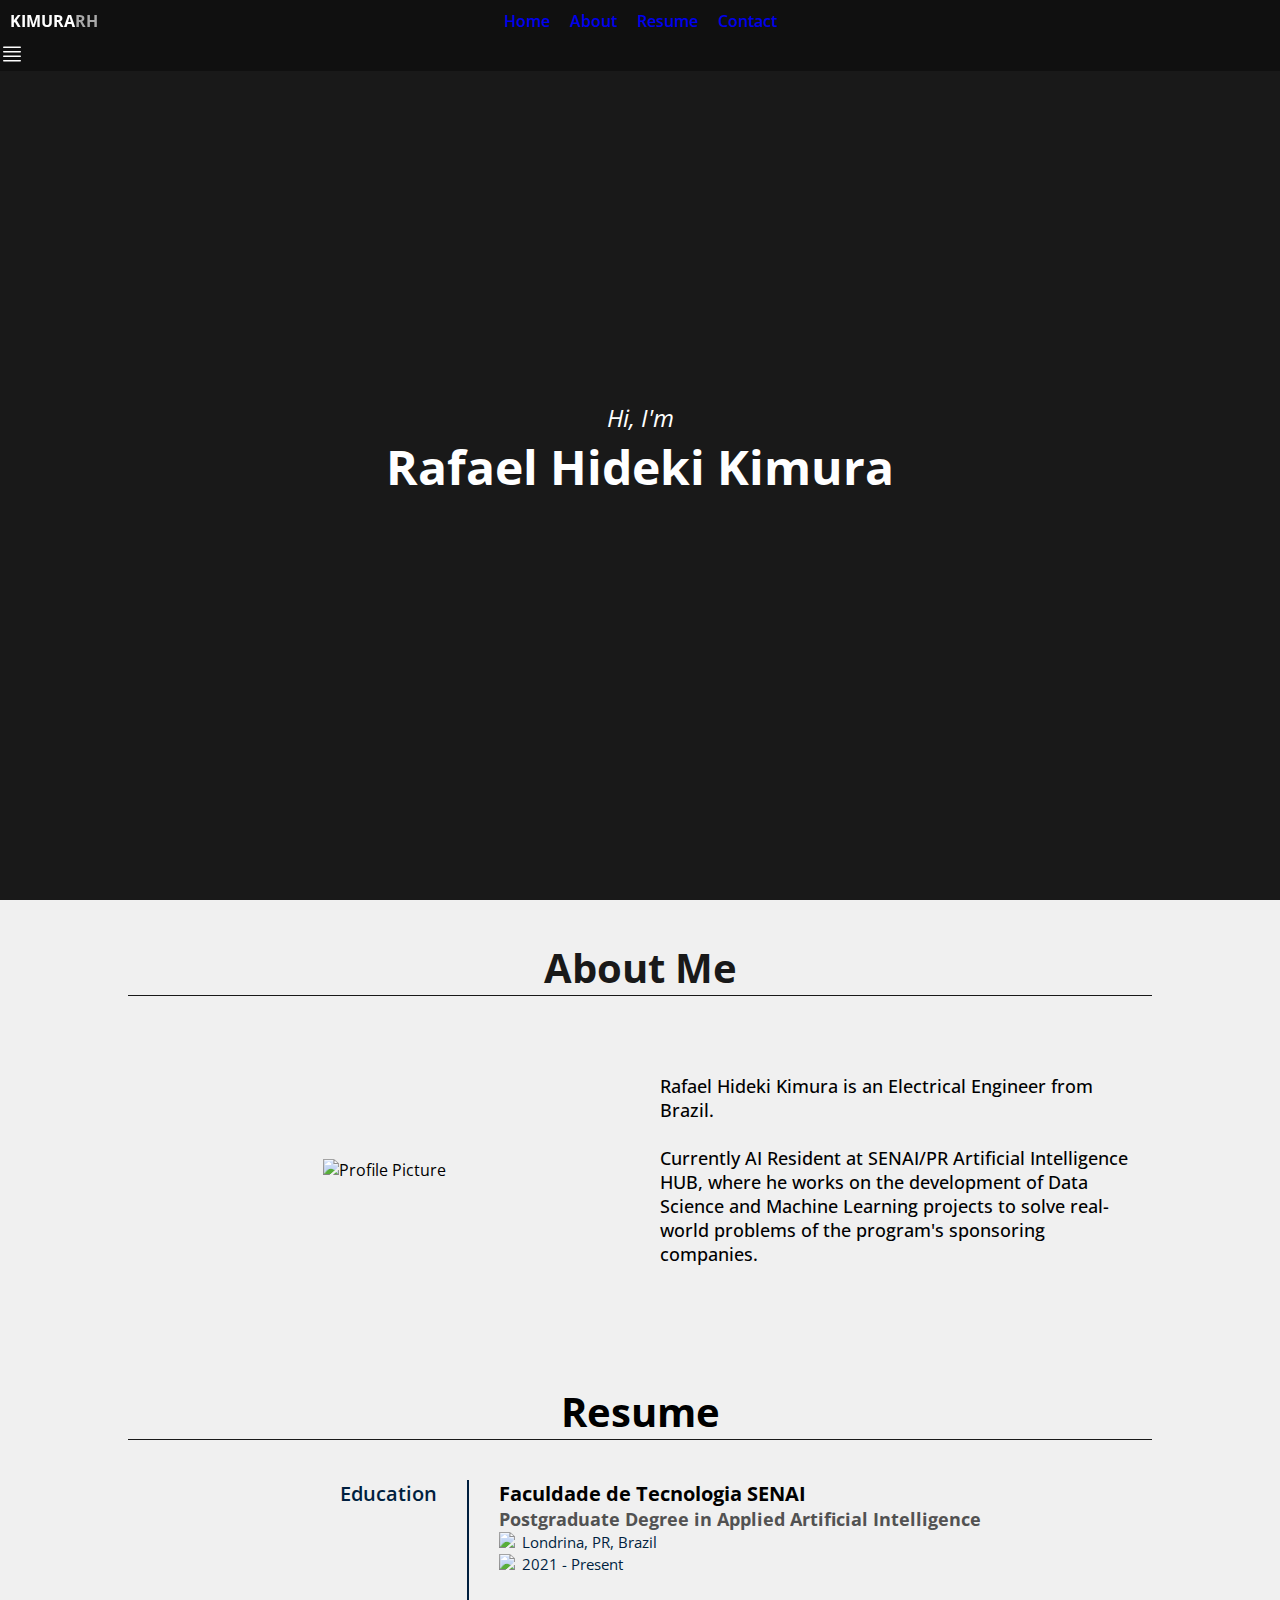
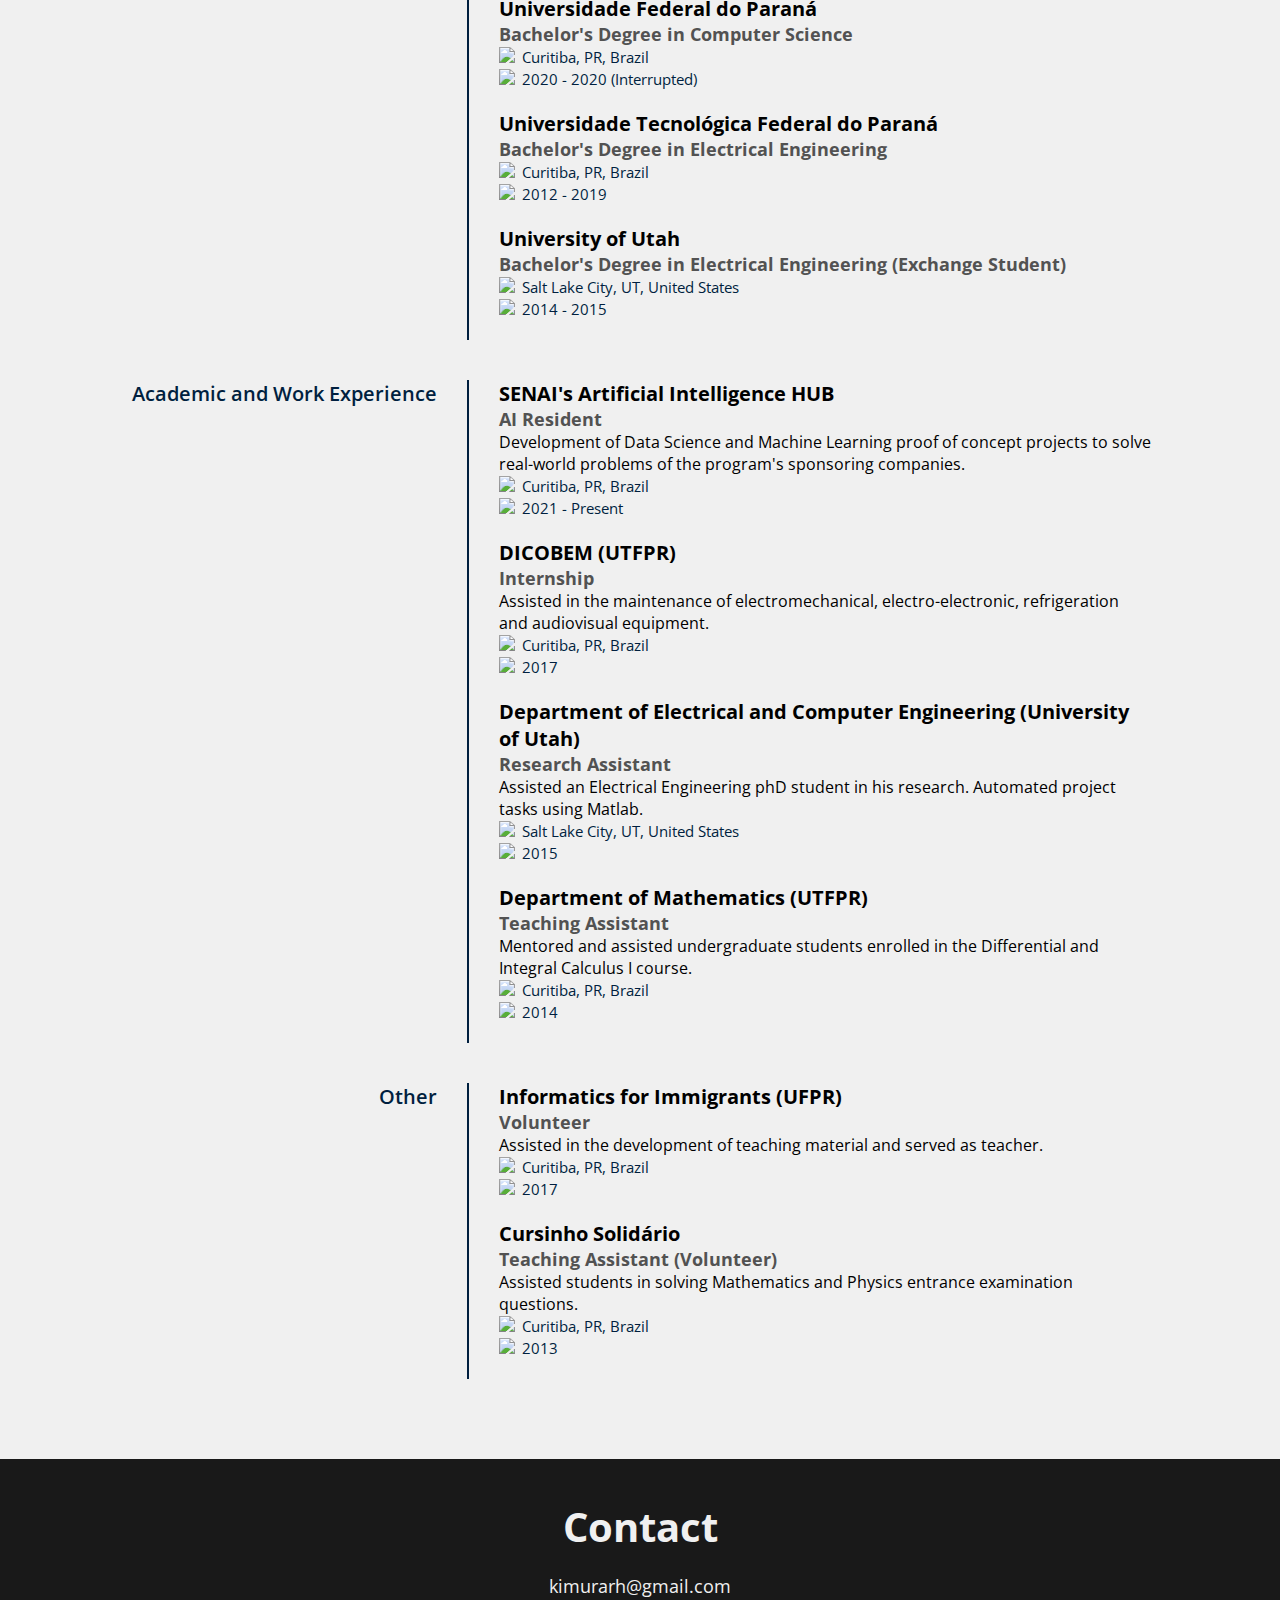
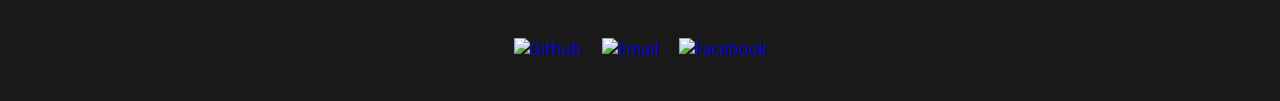
==== commit 3ac067a1: "atualização do currículo online" ====
--- a/index.html
+++ b/index.html
@@ -66,7 +66,8 @@
 
                 <div class="right-box">
                     <p>
-                        Rafael Hideki Kimura is an Electrical Engineer from Brazil, who is currently studying Computer Science at Universidade Federal do Paraná.
+                        Rafael Hideki Kimura is an Electrical Engineer from Brazil.<br><br>
+                        Currently AI Resident at SENAI/PR Artificial Intelligence HUB, where he works on the development of Data Science and Machine Learning projects to solve real-world problems of the program's sponsoring companies.
                     </p>
                 </div>
             </div>
@@ -88,12 +89,21 @@
 
                 <div class="right-box">
                     <div class="section">
+                        <h3>Faculdade de Tecnologia SENAI</h3>
+                        <span class="position">Postgraduate Degree in Applied Artificial Intelligence</span><br>
+                        <img class="loc-icon" src="imgs/location-icon.png">
+                        <span class="icon-text">Londrina, PR, Brazil</span><br>
+                        <img class="cal-icon" src="imgs/calendar-icon.png">
+                        <span class="icon-text">2021 - Present<span>
+                    </div>
+
+                    <div class="section">
                         <h3>Universidade Federal do Paraná</h3>
                         <span class="position">Bachelor's Degree in Computer Science</span><br>
                         <img class="loc-icon" src="imgs/location-icon.png">
                         <span class="icon-text">Curitiba, PR, Brazil</span><br>
                         <img class="cal-icon" src="imgs/calendar-icon.png">
-                        <span class="icon-text">2020 - Present</span>
+                        <span class="icon-text">2020 - 2020 (Interrupted)</span>
                     </div>
 
                     <div class="section">
@@ -123,6 +133,16 @@
                 </div>
 
                 <div class="right-box">
+                    <div class="section">
+                        <h3>SENAI's Artificial Intelligence HUB</h3>
+                        <span class="position">AI Resident</span><br>
+                        <span class="short-text">Development of Data Science and Machine Learning proof of concept projects to solve real-world problems of the program's sponsoring companies.</span><br>
+                        <img class="loc-icon" src="imgs/location-icon.png">
+                        <span class="icon-text">Curitiba, PR, Brazil</span><br>
+                        <img class="cal-icon" src="imgs/calendar-icon.png">
+                        <span class="icon-text">2021 - Present</span>
+                    </div>
+
                     <div class="section">
                         <h3>DICOBEM (UTFPR)</h3>
                         <span class="position">Internship</span><br>
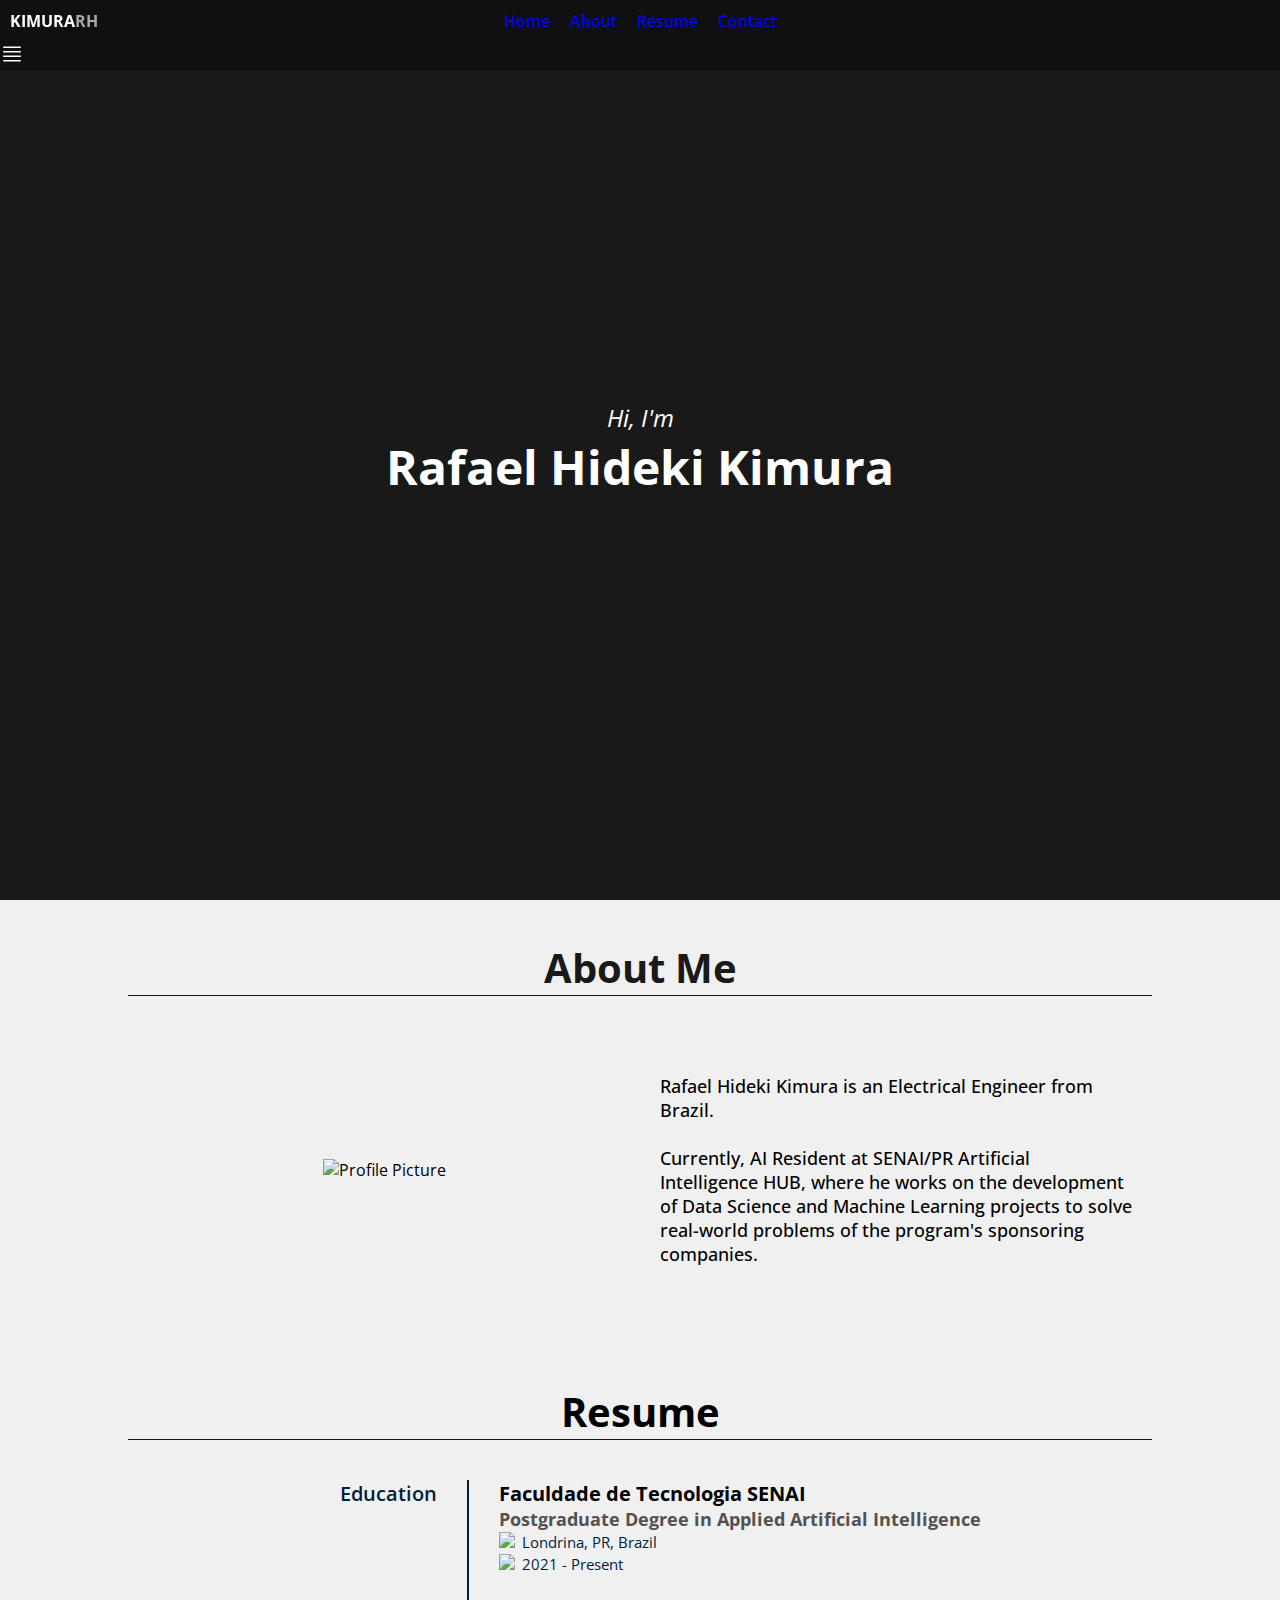
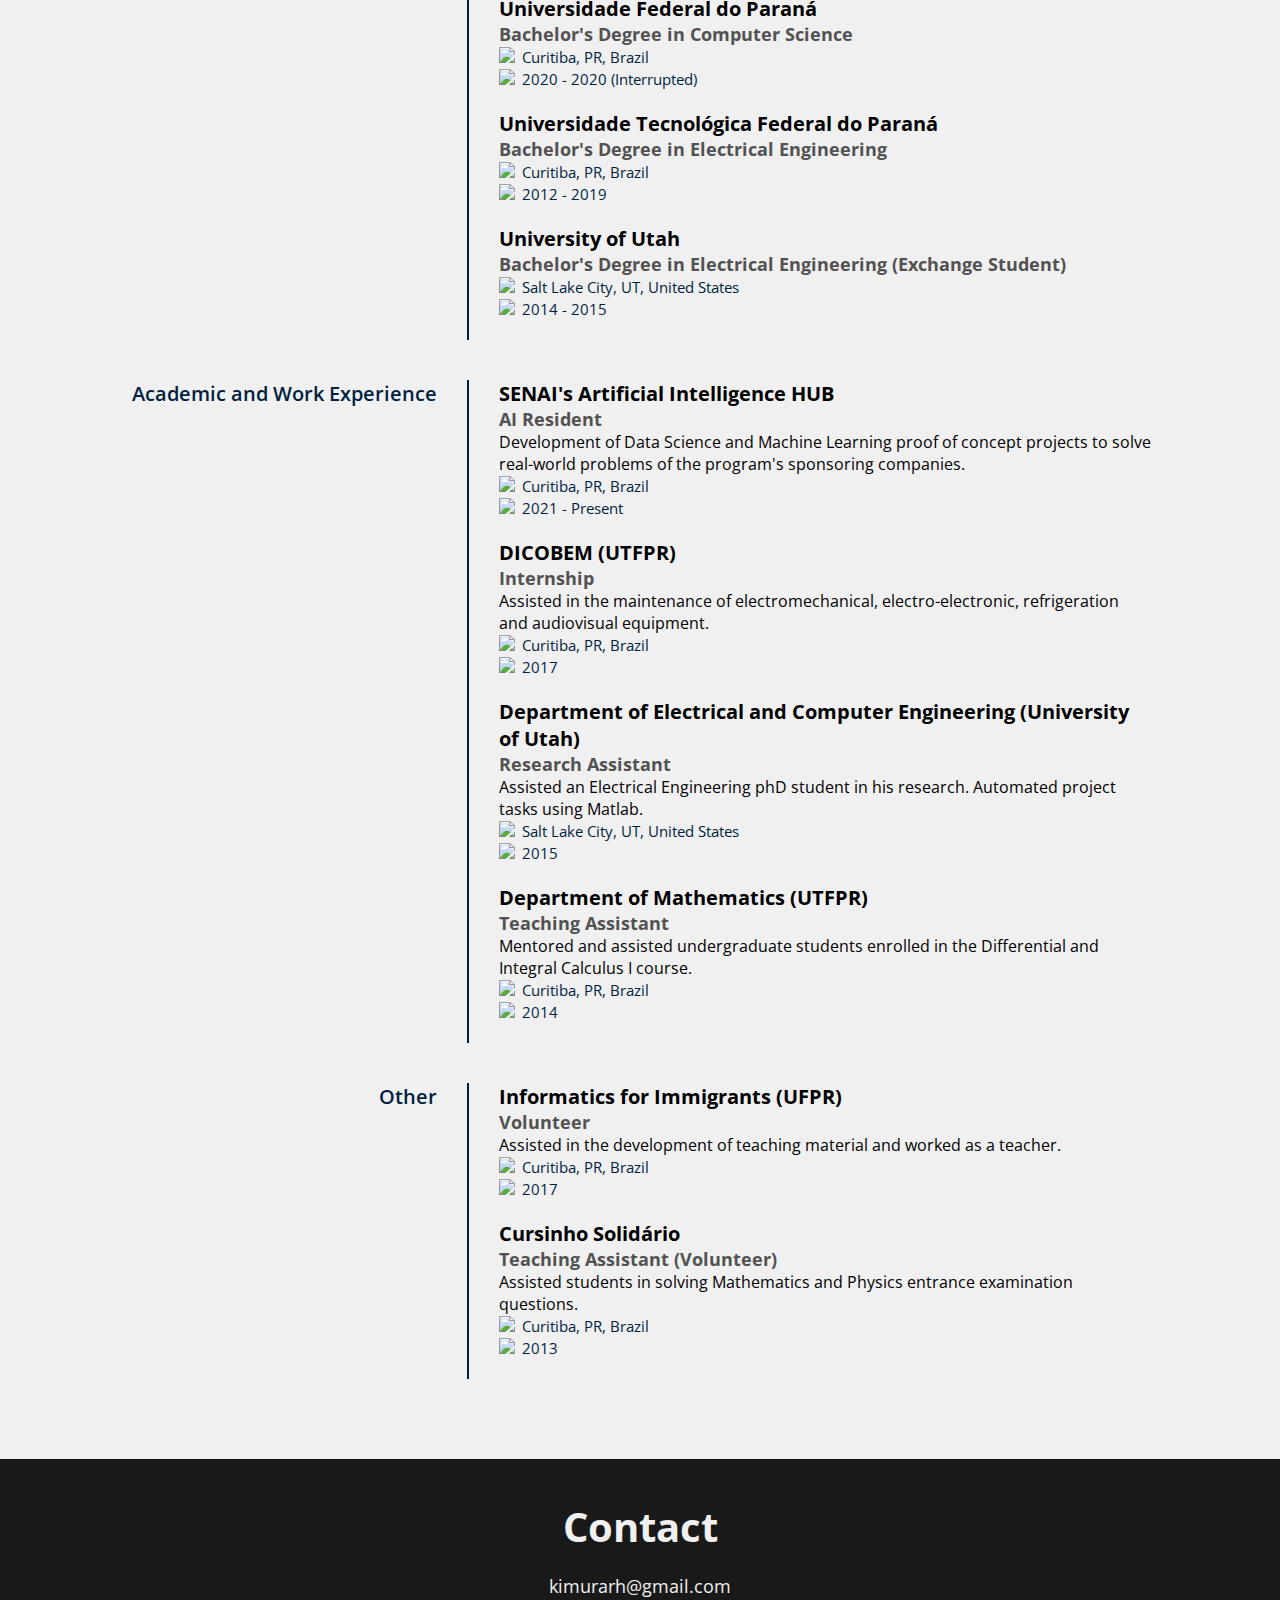
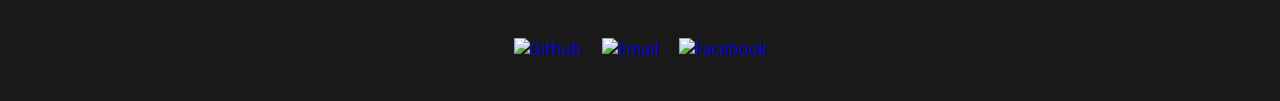
==== commit 086bfc1f: "fix: minor grammatical corrections" ====
--- a/index.html
+++ b/index.html
@@ -67,7 +67,7 @@
                 <div class="right-box">
                     <p>
                         Rafael Hideki Kimura is an Electrical Engineer from Brazil.<br><br>
-                        Currently AI Resident at SENAI/PR Artificial Intelligence HUB, where he works on the development of Data Science and Machine Learning projects to solve real-world problems of the program's sponsoring companies.
+                        Currently, AI Resident at SENAI/PR Artificial Intelligence HUB, where he works on the development of Data Science and Machine Learning projects to solve real-world problems of the program's sponsoring companies.
                     </p>
                 </div>
             </div>
@@ -185,7 +185,7 @@
                     <div class="section">
                         <h3>Informatics for Immigrants (UFPR)</h3>
                         <span class="position">Volunteer</span><br>
-                        <span class="short-text">Assisted in the development of teaching material and served as teacher.</span><br>
+                        <span class="short-text">Assisted in the development of teaching material and worked as a teacher.</span><br>
                         <img class="loc-icon" src="imgs/location-icon.png">
                         <span class="icon-text">Curitiba, PR, Brazil</span><br>
                         <img class="cal-icon" src="imgs/calendar-icon.png">
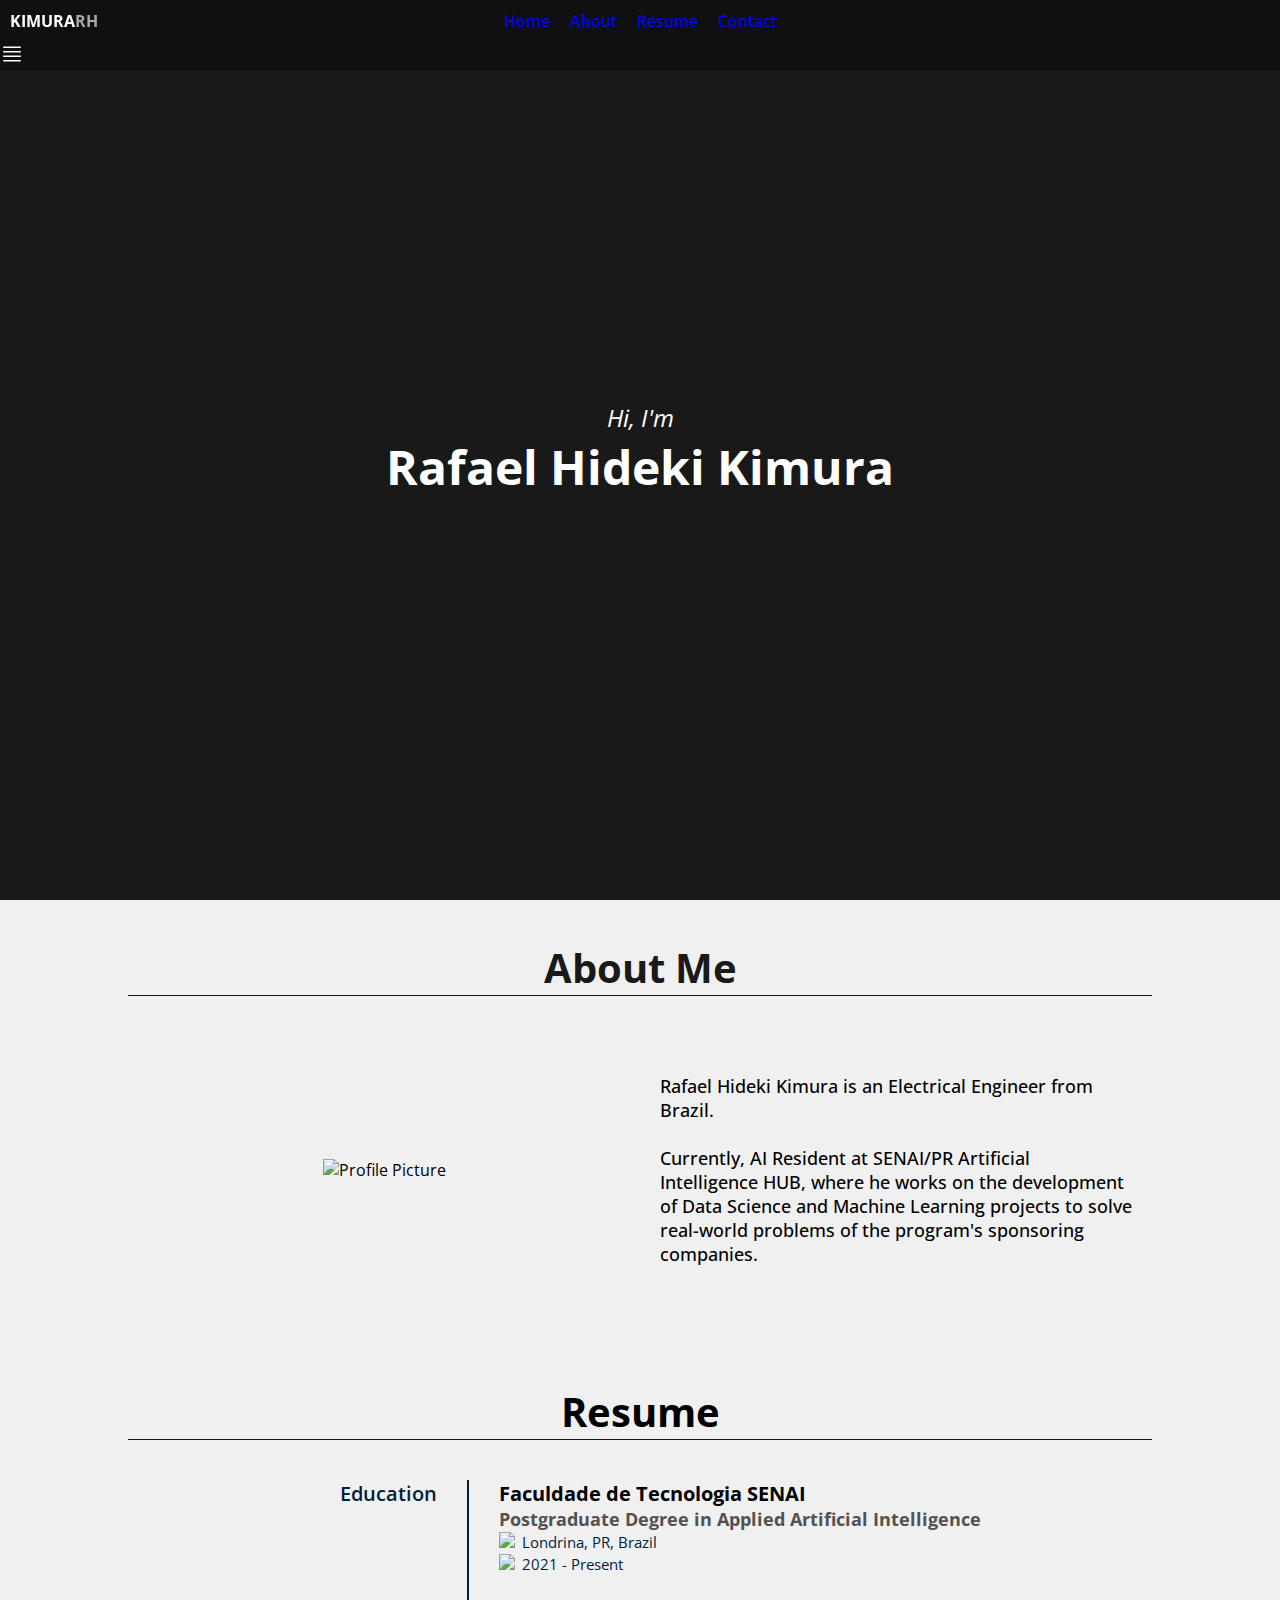
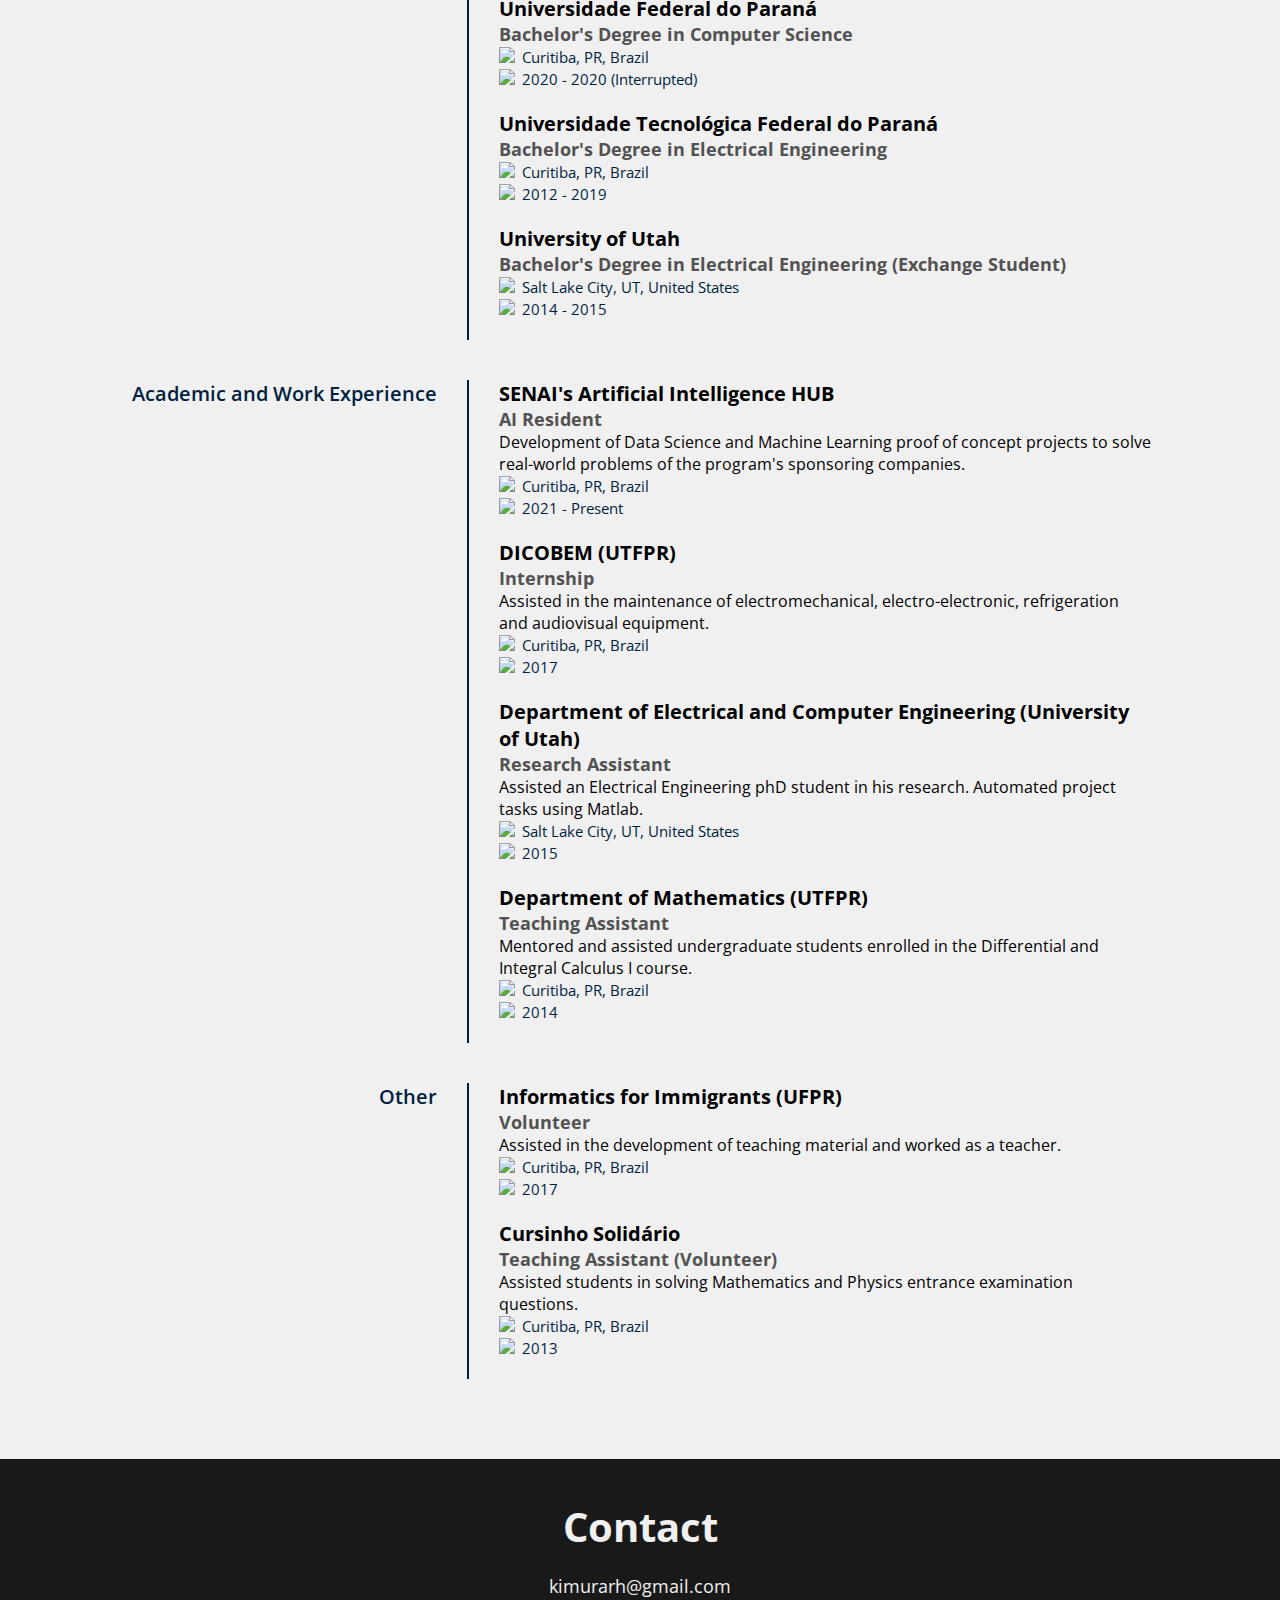
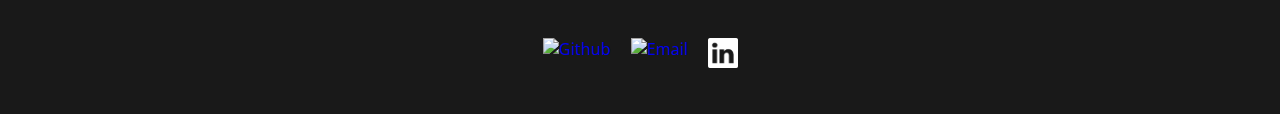
==== commit 9f150f55: "feat: added linkedin contact information" ====
--- a/index.html
+++ b/index.html
@@ -220,8 +220,8 @@
                         <img src="imgs/email-logo.png" alt="Email">
                     </a>
 
-                    <a href="https://www.facebook.com/kimurarh">
-                        <img src="imgs/facebook-logo.png" alt="Facebook">
+                    <a href="https://www.linkedin.com/in/kimurarh/">
+                        <img src="imgs/linkedin-logo.png" alt="Linkedin">
                     </a>
                 </div>
             </div>
